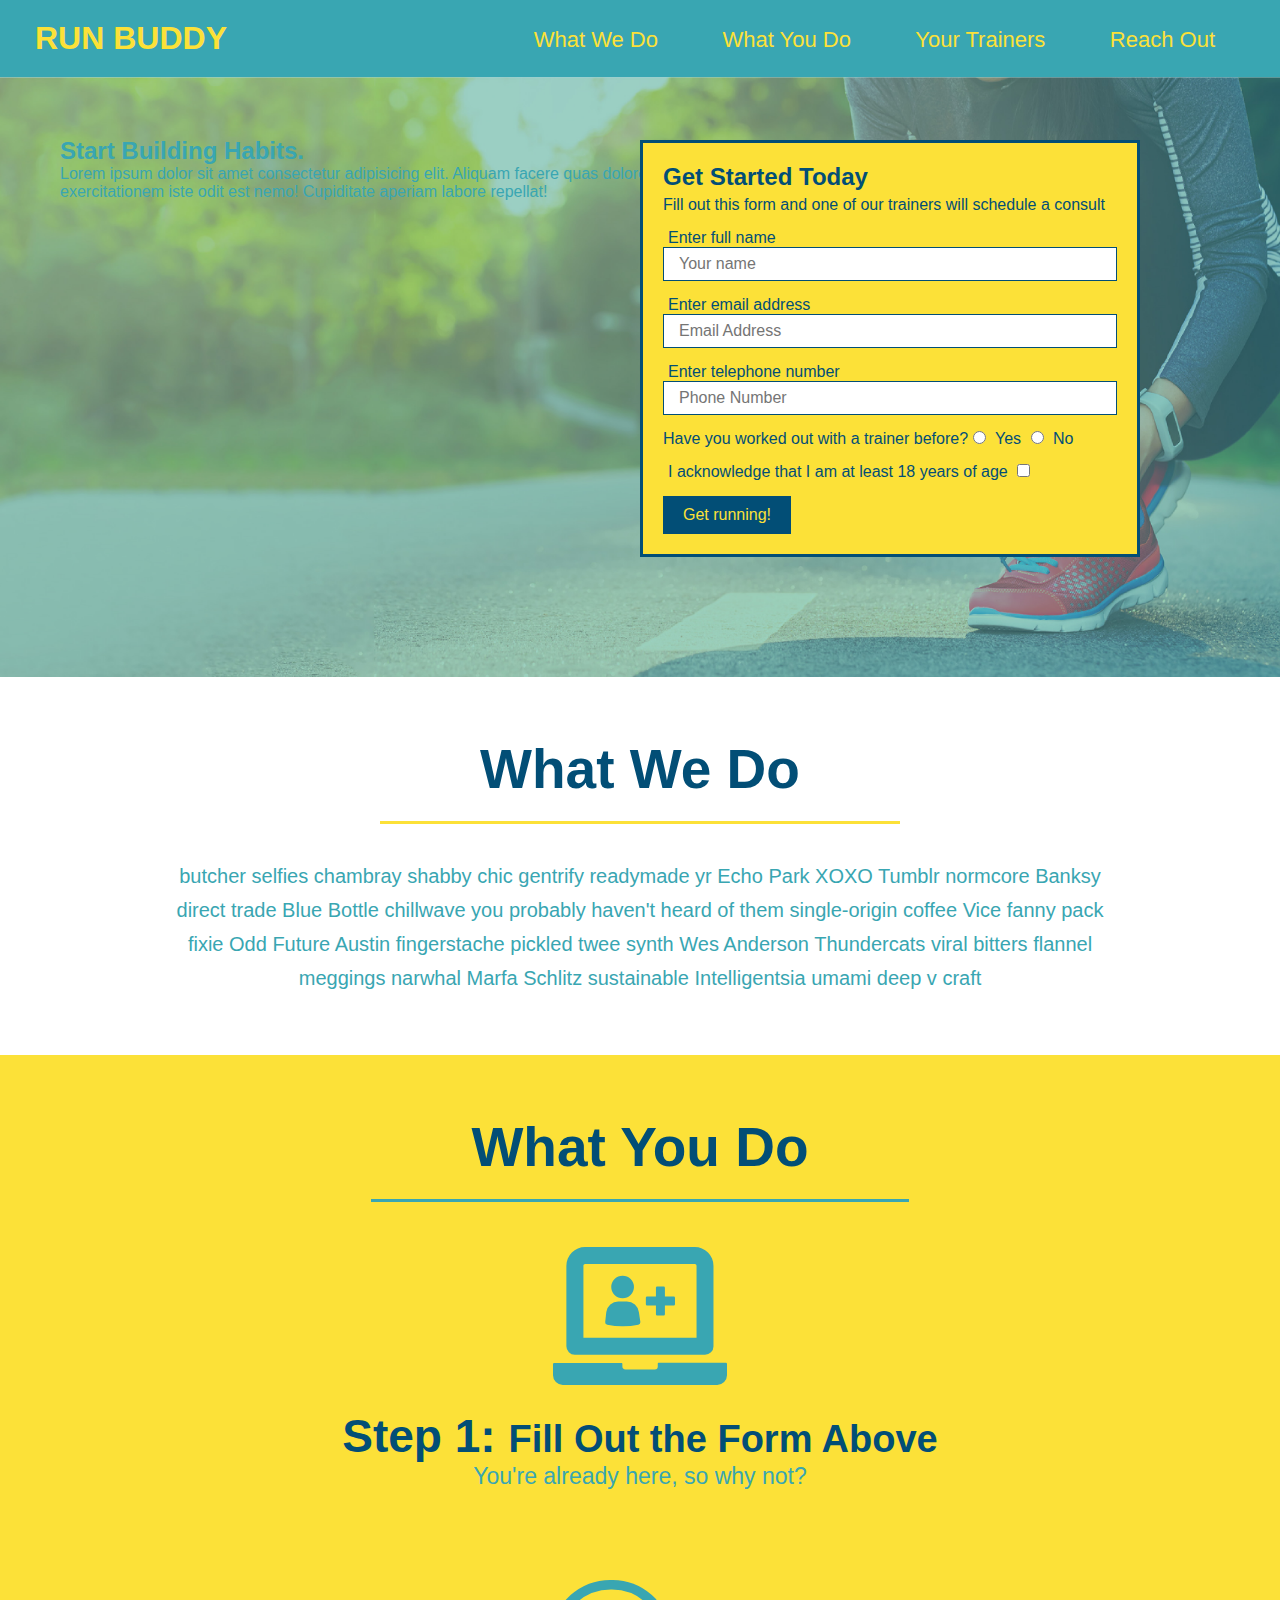
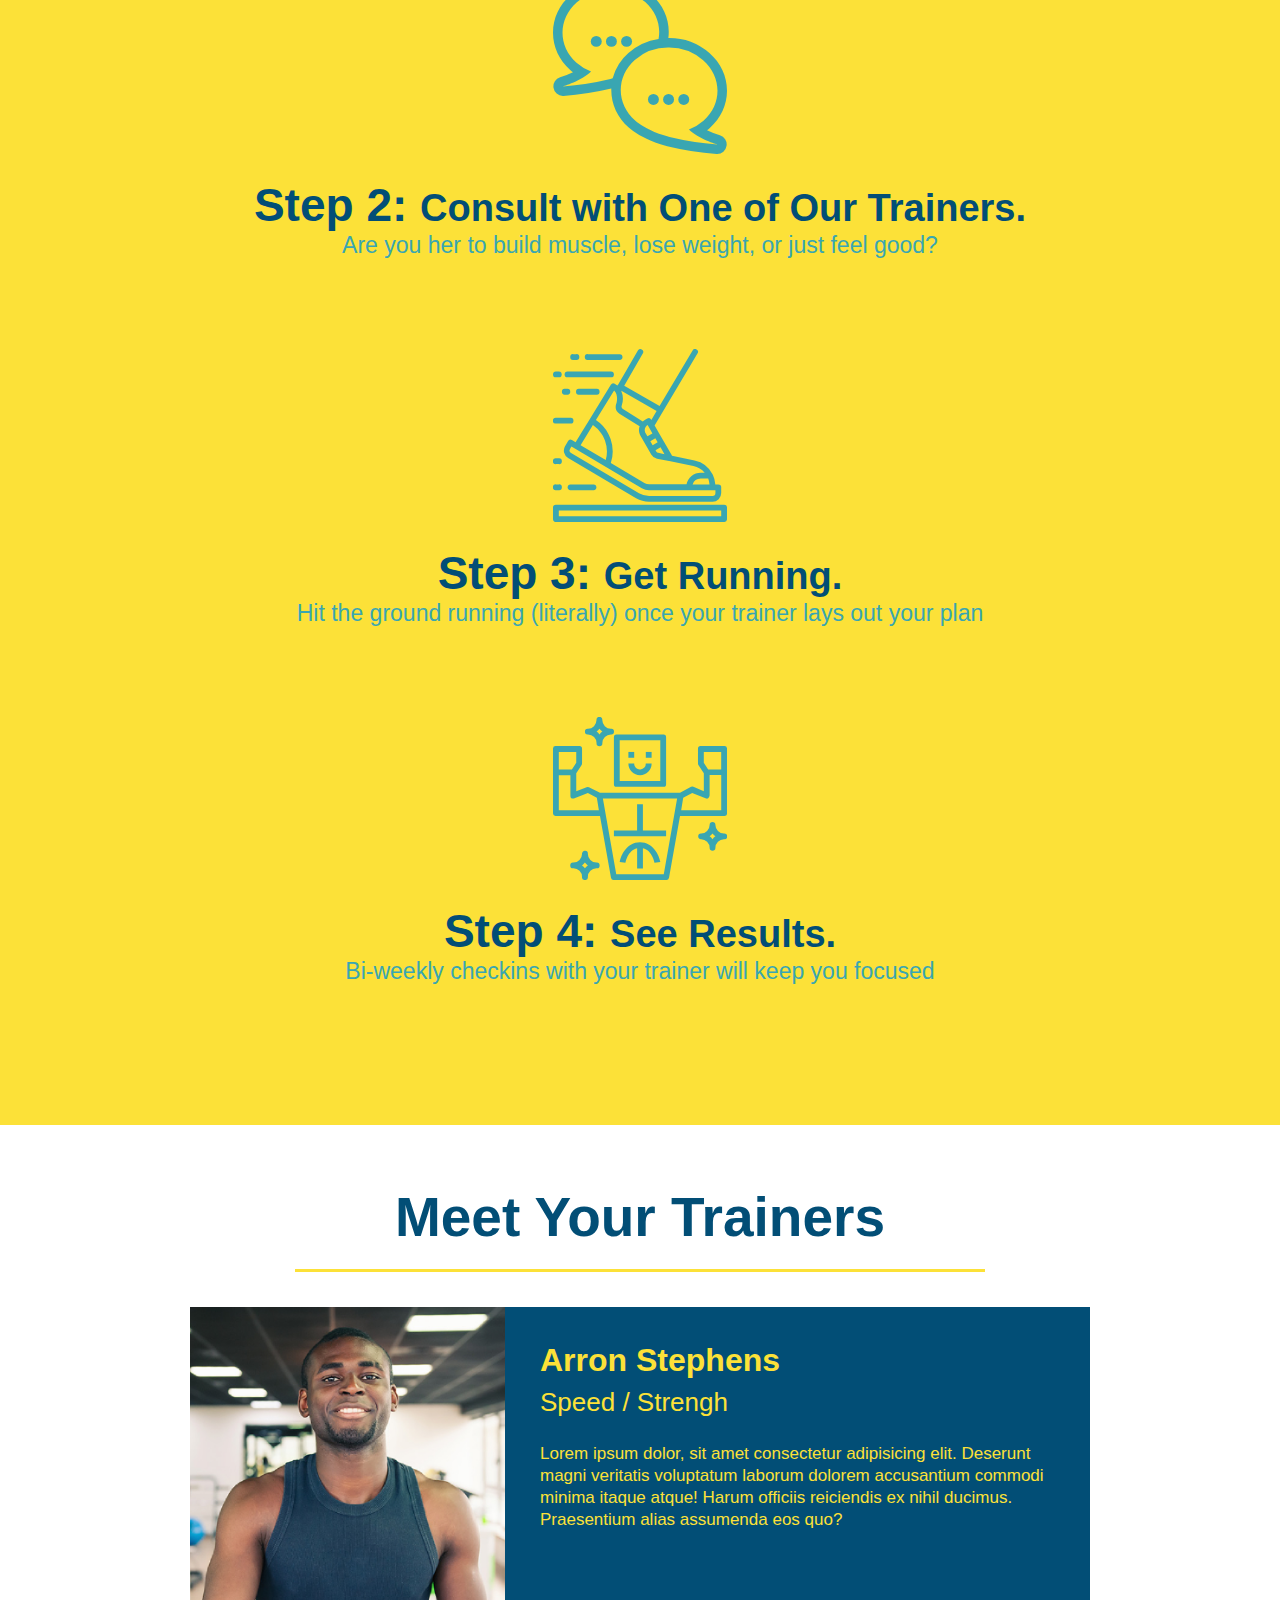
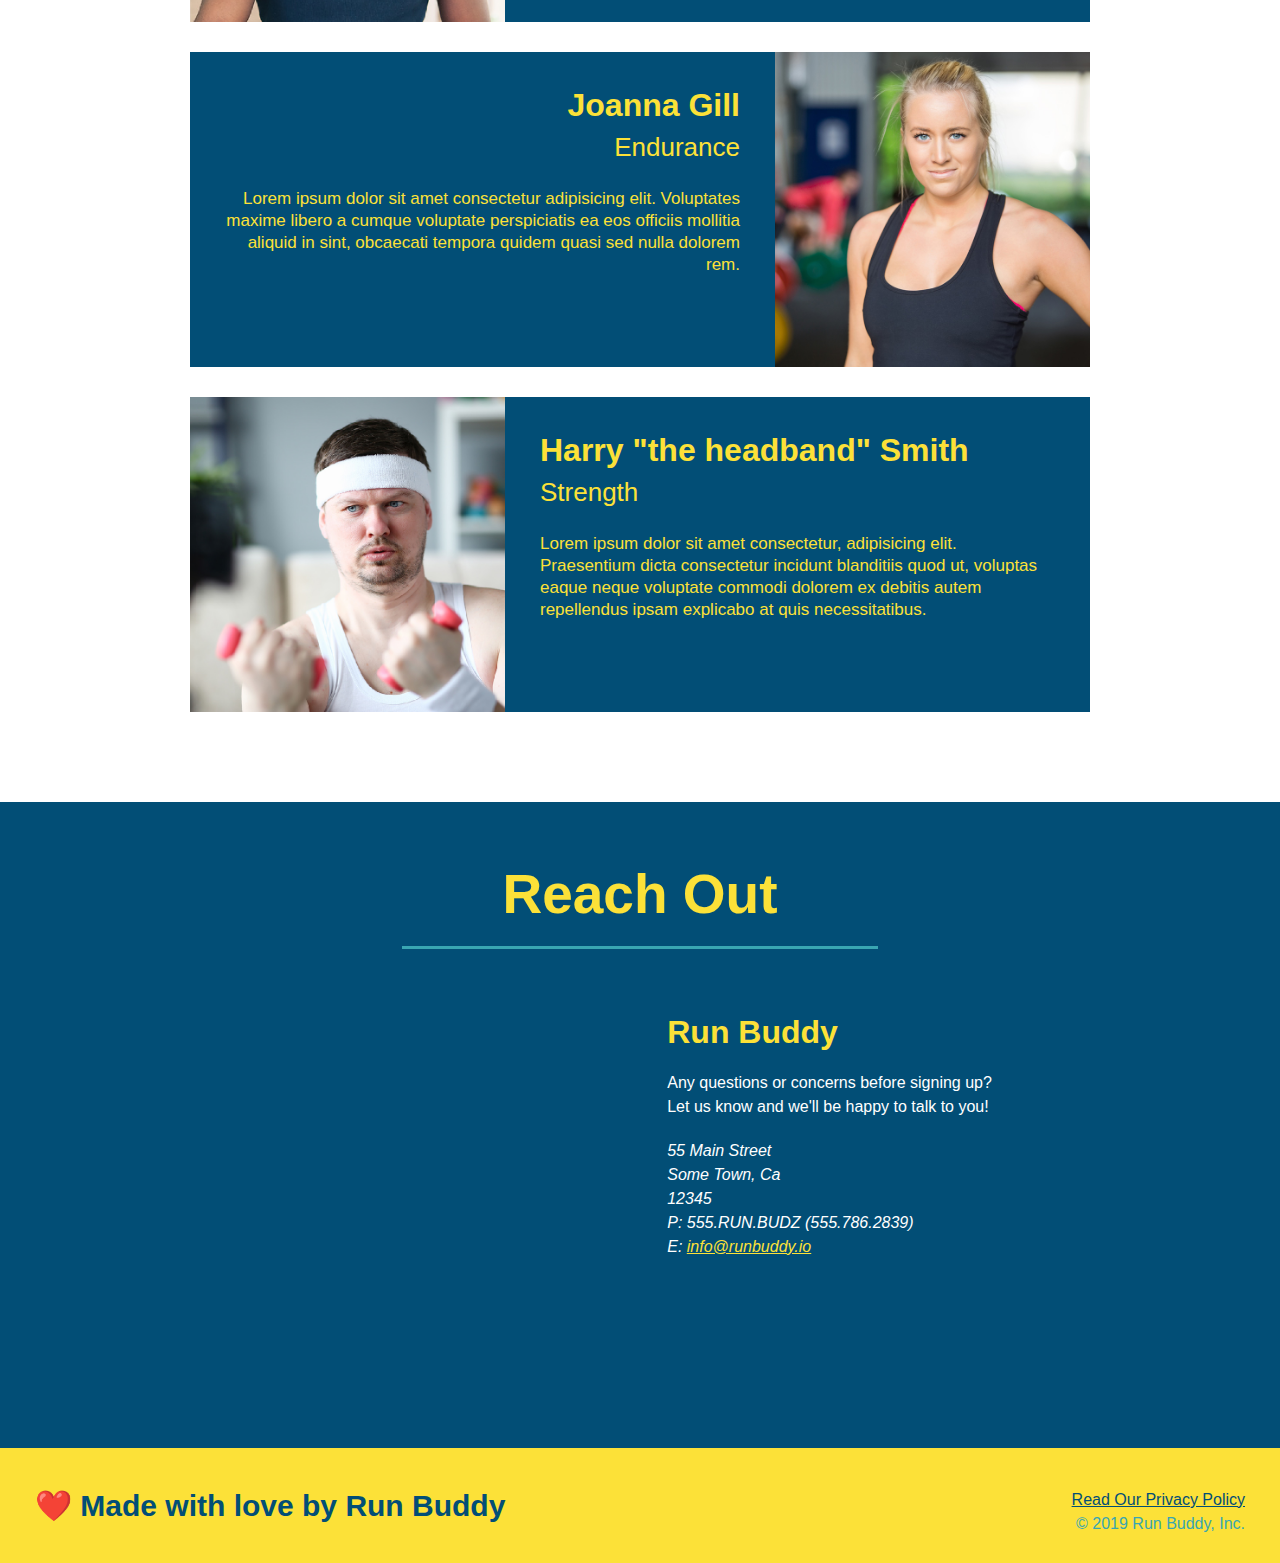
==== index.html @ b612261b "add content to hero, replace image" ====
<!DOCTYPE html>
<html lang="en">
    <head>
        <meta charset="utf-8"/>
        <title>Run Buddy</title>
        <link rel="stylesheet" href="./assets/css/style.css"/>
     </head>
    <body>
       <!--navigation-->
        <header>
            <h1>
                <a href="/">RUN BUDDY</a>
            </h1>
        <nav>
            <!--unordered list element-->
            <ul>
                <!--list item element-->
                <li>
                    <!--Anchor element-->
                    <a href="#what-we-do">What We Do</a>
                </li>
                <li>
                    <a href="#what-you-do">What You Do</a>
                </li>
                <li>
                    <a href="#your-trainers">Your Trainers</a>
                </li>
                <li>
                    <a href="#reach-out">Reach Out</a>
                </li>

            </ul>
        </nav>
        </header>  
        <!--hero/jumbotron-->   
        <section class="hero">
            <div class="hero-cta">
                <h2>Start Building Habits.</h2>
                <p>Lorem ipsum dolor sit amet consectetur adipisicing elit. Aliquam facere quas dolore corrupti unde animi illo totam laboriosam tenetur. Tempore explicabo exercitationem iste odit est nemo! Cupiditate aperiam labore repellat!</p>
            </div>
            <div class="hero-form">
                <h3>Get Started Today</h3>
                <p>Fill out this form and one of our trainers will schedule a consult</p>
                <form>
                    <label for="name">Enter full name</label>
                    <input type="text" placeholder="Your name" name="name" id="name" class="form-input" />
                    <label for="email"> Enter email address</label>
                    <input type="email" placeholder="Email Address" name="email" id="email" class="form-input" />
                    <label for="phone">Enter telephone number</label>
                    <input type="tel" placeholder="Phone Number" name="phone" id="phone" class="form-input" />
                    <p>
                        Have you worked out with a trainer before?
                        <input type="radio" name="trainer-confirm" id="trainer-yes" />
                        <label for="trainer-yes">Yes</label>
                        <input type="radio" name="trainer-confirm" id="trainer-no"/>
                        <label for="trainer-no">No</label>
                    </p>
                    <p>
                        <label for="age-verification">I acknowledge that I am at least 18 years of age</label>
                        <input type="checkbox" name="age-verification" id="age-verification" />
                    </p>
                    <button type="submit">
                        Get running!
                    </button>
                </form>
            </div>
        </section>   
        <!--what we do section-->
        <section id="what-we-do" class="intro">
           <h2 class="section-title primary-border"> What We Do</h2>
            <p>
               butcher selfies chambray shabby chic gentrify readymade yr Echo Park XOXO Tumblr normcore Banksy direct trade Blue Bottle chillwave you probably haven't heard of them single-origin coffee Vice fanny pack fixie Odd Future Austin fingerstache pickled twee synth Wes Anderson Thundercats viral bitters flannel meggings narwhal Marfa Schlitz sustainable Intelligentsia umami deep v craft
            </p>
        </section>    
        <!--what you do section-->
        <section id="what-you-do" class="steps">
            <h2 class="section-title secondary-border">What You Do</h2>
            <div>
                <img src="./assets/images/step-1.svg" alt=""/>
                <h3>Step 1: <span>Fill Out the Form Above</span> </h3>
                <p>You're already here, so why not?</p>
            </div>

            <div>
                <img src="./assets/images/step-2.svg" alt="" />
                <h3>Step 2: <span>Consult with One of Our Trainers.</span></h3>
                <p>Are you her to build muscle, lose weight, or just feel good?</p>
            </div>

            <div>
                <img src="./assets/images/step-3.svg" alt="" />
                <h3>Step 3: <span>Get Running.</span></h3>
                <p>Hit the ground running (literally) once your trainer lays out your plan</p>
            </div>

            <div>
                <img src="./assets/images/step-4.svg" alt="" />
                <h3>Step 4: <span>See Results.</span></h3>
                <p>Bi-weekly checkins with your trainer will keep you focused</p>
            </div>
        </section>     
        <!--meet the trainers section-->
        <section id="your-trainers" class="trainers">
            <h2 class="section-title primary-border"> Meet Your Trainers</h2> 
            <article class="trainer">
                <img src="./assets/images/trainer-1.jpg" alt="Arron Stephens in his workout clothes, ready to pump iron"/>
                <div class="trainer-bio text-left">
                    <h3>Arron Stephens</h3>
                    <h4>Speed / Strengh</h4>
                    <p>Lorem ipsum dolor, sit amet consectetur adipisicing elit. Deserunt magni veritatis voluptatum laborum dolorem accusantium commodi minima itaque atque! Harum officiis reiciendis ex nihil ducimus. Praesentium alias assumenda eos quo?</p>
                </div>
            </article>
            <article class="trainer">
                <div class="trainer-bio text-right">
                    <h3>Joanna Gill</h3>
                    <h4>Endurance</h4>
                    <p>Lorem ipsum dolor sit amet consectetur adipisicing elit. Voluptates maxime libero a cumque voluptate perspiciatis ea eos officiis mollitia aliquid in sint, obcaecati tempora quidem quasi sed nulla dolorem rem.</p>    
                </div>
                <img src="./assets/images/trainer-2.jpg" alt="Joanna Gill cooling off after a workout"/>
            </article>
            <article class="trainer">
                <img src="./assets/images/trainer-3.jpg" alt="Harry Smith wearing a headband and lifting comically small pink weights"/>
                <div class="trainer-bio text-left">
                    <h3>Harry "the headband" Smith</h3>
                    <h4>Strength</h4>
                    <p>Lorem ipsum dolor sit amet consectetur, adipisicing elit. Praesentium dicta consectetur incidunt blanditiis quod ut, voluptas eaque neque voluptate commodi dolorem ex debitis autem repellendus ipsam explicabo at quis necessitatibus.</p>
                </div>
            </article>
        </section>   
        <!--reach out section--> 
        <section id="reach-out" class="contact">
            <h2 class="section-title secondary-border">Reach Out</h2>
            <div class="contact-info">
                <iframe src="https://www.google.com/maps/embed?pb=!1m18!1m12!1m3!1d412505.271238499!2d-115.45519531659504!3d36.125228456266676!2m3!1f0!2f0!3f0!3m2!1i1024!2i768!4f13.1!3m3!1m2!1s0x80c8c3881129edf3%3A0x1b9f311e25d08807!2sThe%20STRAT%20Hotel%2C%20Casino%20%26%20SkyPod!5e0!3m2!1sen!2sus!4v1631418252849!5m2!1sen!2sus" style="border:0;" allowfullscreen="" loading="lazy"></iframe>
                <div>
                    <h3>Run Buddy</h3>
                    <p>
                        Any questions or concerns before signing up?
                        <br/>
                        Let us know and we'll be happy to talk to you!
                    </p>
                    <address>
                        55 Main Street <br />
                        Some Town, Ca <br />
                        12345 <br/>
                        P: 555.RUN.BUDZ (555.786.2839) <br/>
                        E: <a href="mailto:info@runbuddy.io">info@runbuddy.io</a>
                    </address>
                </div>
            </div>
        </section>
        <!--footer-->
        <footer>
            <h2>❤️ Made with love by Run Buddy</h2>
            <div>
                <a href="./privacy-policy.html">Read Our Privacy Policy</a><br />
                &copy; 2019 Run Buddy, Inc.
            </div>
        </footer>
    </body>
</html>
---- assets/css/style.css ----
* {
    margin: 0;
    padding: 0;
    box-sizing: border-box;
}
body {
    font-family: Helvetica, Arial, sans-serif;
    color: #39a6b2;
  }
  header {padding: 20px 35px;
background-color: #39a6b2;
}
header h1 {
    font: bold 36px;
    color:#fce138;
    margin: 0;
    display: inline;
}
header a {
    text-decoration: none;
    color: #fce138
}
header nav {
    float: right;
    margin: 7px 0;
}
header nav ul li{
    display: inline;
}
header nav ul li a{
    margin: 0 30px;
    font-weight: lighter;
    font-size: 22px;
    }
footer {
    background: #fce138;
    width: 100%;
    padding: 40px 35px;
}
footer h2 {
    display: inline;
    color: #024e76;
    font-size: 30px;
    margin: 0;
}
footer div {
    float: right;
    line-height: 1.5;
    text-align: right;
}
footer a {
    color: #024e76;
}
section {
    padding: 60px;
}
.hero {
    background-image: url("../images/hero-bg.jpg");
    height: 600px;
    background-position: center;
    background-size: cover;
    position: relative;
}
.hero-form{
    background-color: #fce138;
    color: #024e76;
    padding: 20px;
    width: 500px;
    border: solid 3px #024e76;
    position: absolute;
    bottom: 120px;
    right: 140px;
}
.hero .hero-form h3 {
    margin: 0px;
    font-size: 24px;
}
.hero-form p {
    margin: 5px 0 15px 0;
}
.form-input {
    border: 1px solid #024e76;
    display: block;
    padding: 7px 15px;
    font-size: 16px;
    color: #024e76;
    width: 100%;
    margin-bottom: 15px;
}
.hero-form label {
    margin: 0 5px;
}
.hero-form button {
    color: #fce138;
    background-color: #024e76;
    font-size: 16px;
    padding: 10px 20px;
    border: none;
}
.intro {
    text-align: center;
}
.intro p {
    line-height: 1.7;
    color: #39a6b2;
    width: 80%;
    font-size: 20px;
    margin: 0 auto;
}
.steps {
    text-align: center;
    background: #fce138;
}
.section-title{
 font-size: 55px;
 color: #024e76;
 margin-bottom: 35px;
 padding: 0 100px 20px 100px;
 border-bottom: 3px solid;
  display: inline-block;  
}
.primary-border{
    border-color: #fce138;
}
.secondary-border{
    border-color: #39a6b2;
}
.steps div{
    margin-bottom: 80px;
}
.steps img{
    width: 15%;
    margin: 10px 0;
}
.steps h3{
    color: #024e76;
    font-size: 46px;
    margin-top: 10px;
}
.steps p{
    color: #39a6b2;
    font-size: 23px;
}
.steps span{
    font-size: 38px;
}
.trainers{
    text-align: center;
}
.trainer {
    width: 900px;
    margin: 0 auto 30px auto;
    background: #024e76;
    color:#fce138;
    overflow: auto;
}
.trainer img {
    width: 35%;
    float: left;
}
.trainer-bio {
    padding: 35px;
    float: left;
    width: 65%;
}
.text-left {
    text-align: left;
}
.text-right {
    text-align: right;
}
.trainer-bio h3 {
    font-size: 32px;
    margin-bottom: 8px;
}
.trainer-bio h4 {
    font-weight: lighter;
    font-size: 26px;
    margin-bottom: 25px;
}
.trainer-bio p {
    font-size: 17px;
    line-height: 1.3;
}
.contact {
    background-color: #024e76;
    text-align: center;
}
.contact h2{
    color:#fce138;
}
.contact-info iframe {
    width: 400px;
    height: 400px;
}
.contact-info div{
    display:inline-block;
    width: 410px;
    vertical-align: top;
    text-align: left;
    color: white;
    margin: 30px 0 0 60px;
}
.contact-info h3 {
    color: #fce138;
    font-size: 32px;
}
.contact-info p, .contact-info address{
    margin: 20px 0;
    line-height: 1.5;
    font: normal 20px;
}
.contact-info a {
    color: #fce138;
}
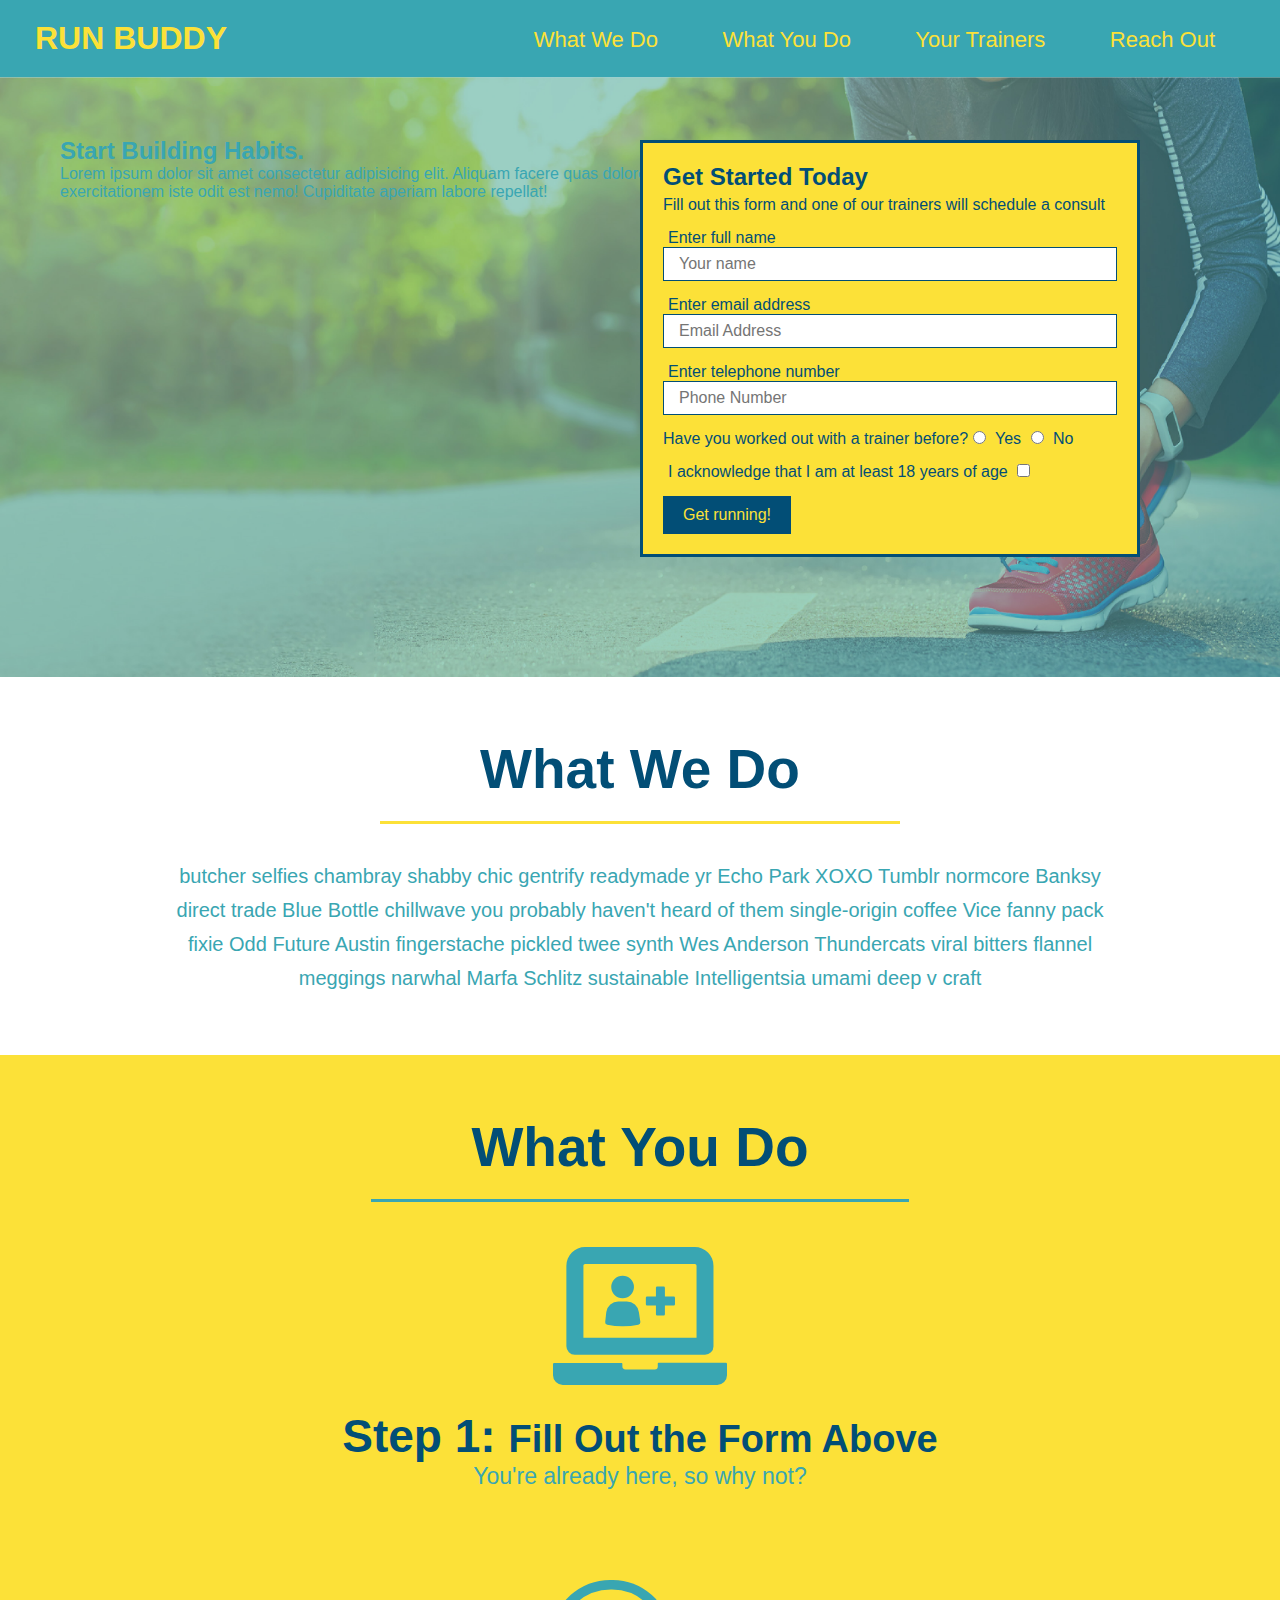
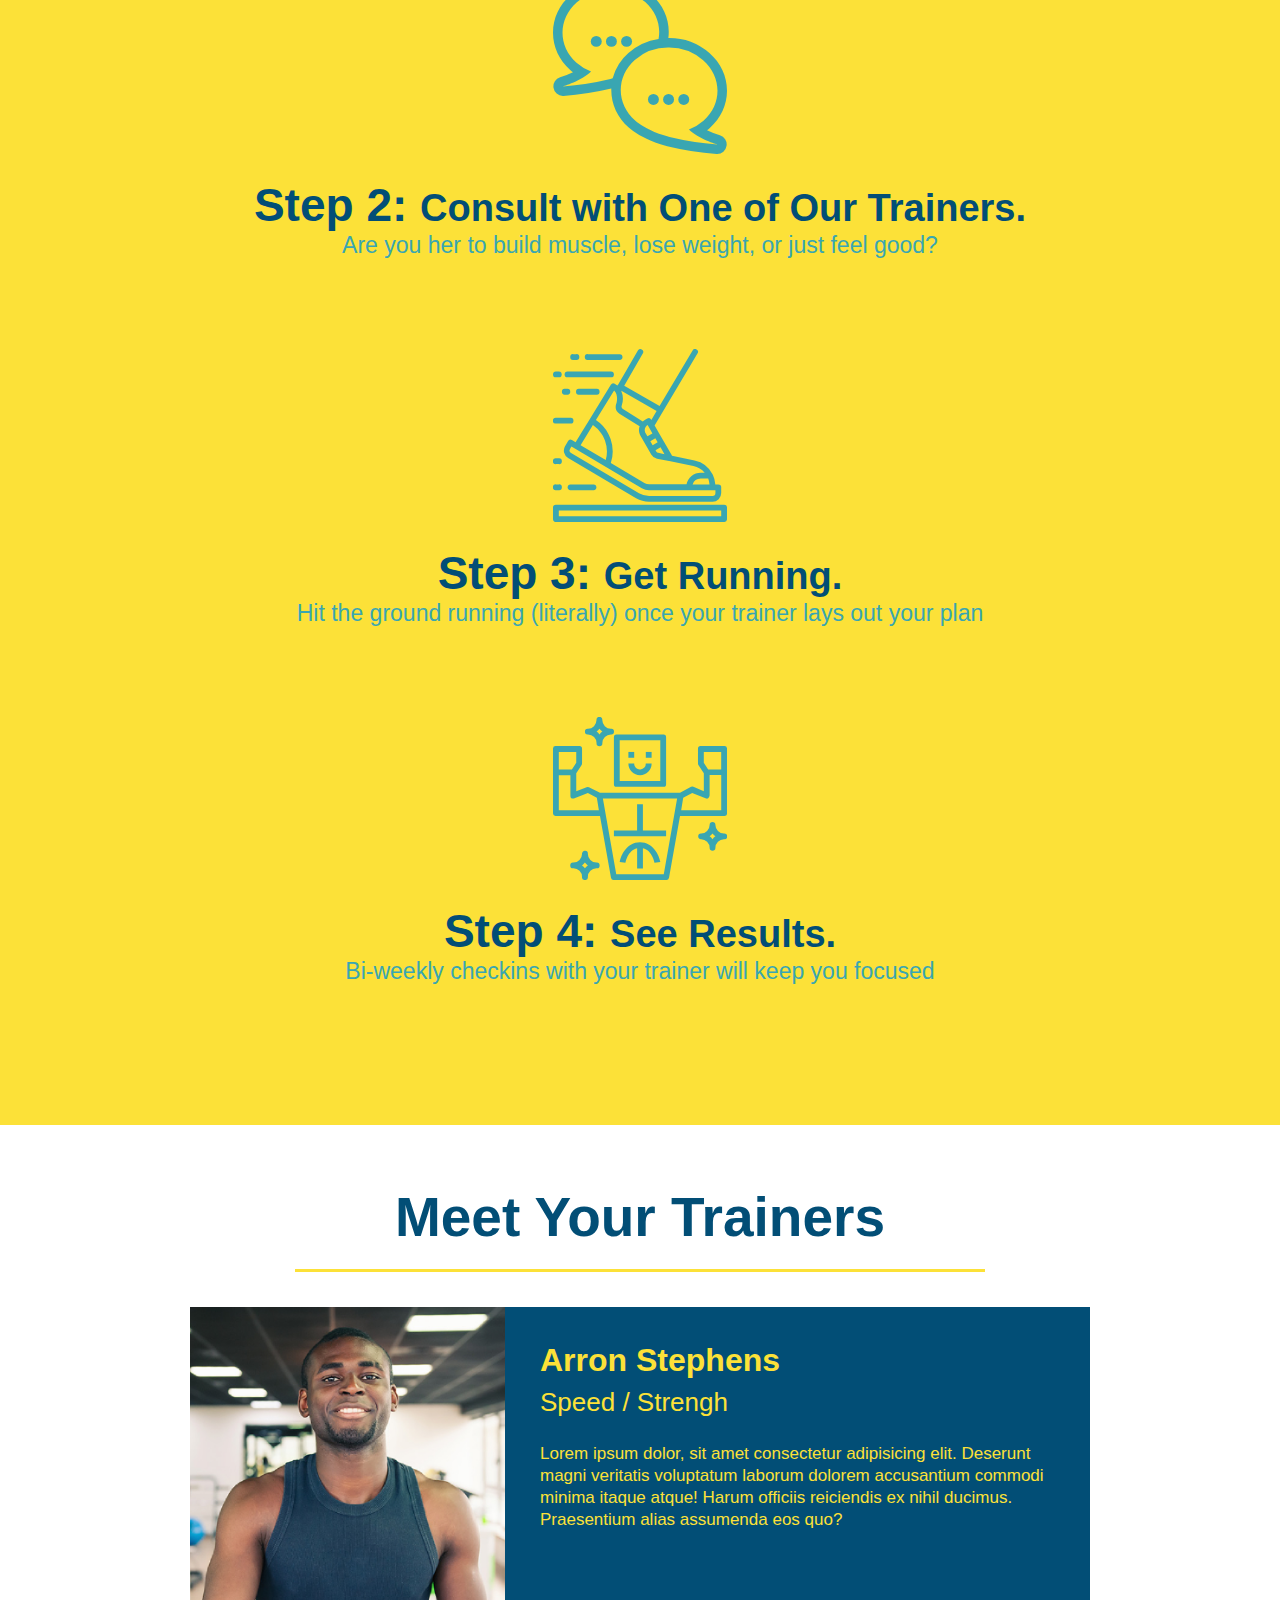
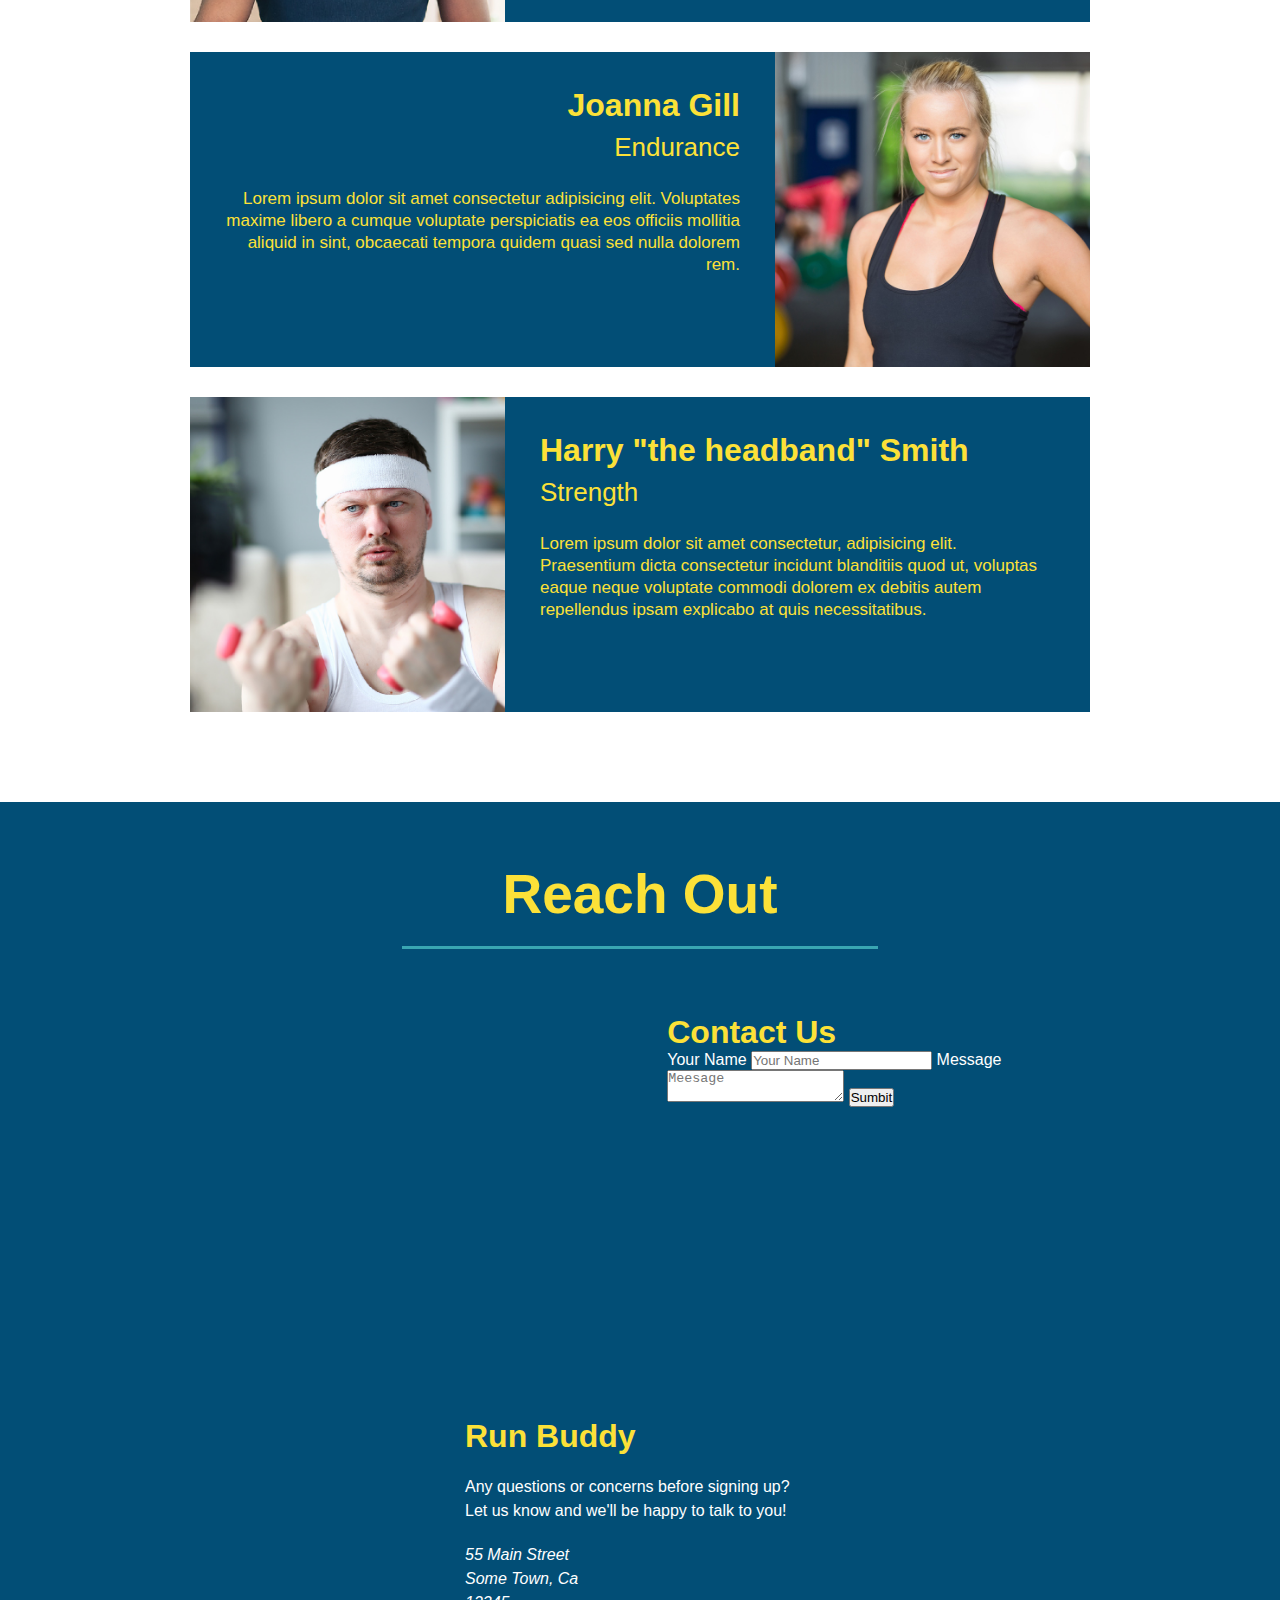
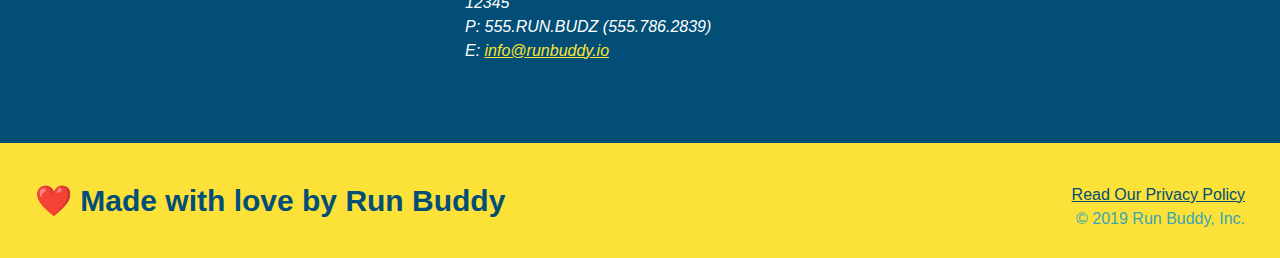
==== commit 6f73c18c: "add contact form" ====
--- a/index.html
+++ b/index.html
@@ -132,6 +132,18 @@
             <h2 class="section-title secondary-border">Reach Out</h2>
             <div class="contact-info">
                 <iframe src="https://www.google.com/maps/embed?pb=!1m18!1m12!1m3!1d412505.271238499!2d-115.45519531659504!3d36.125228456266676!2m3!1f0!2f0!3f0!3m2!1i1024!2i768!4f13.1!3m3!1m2!1s0x80c8c3881129edf3%3A0x1b9f311e25d08807!2sThe%20STRAT%20Hotel%2C%20Casino%20%26%20SkyPod!5e0!3m2!1sen!2sus!4v1631418252849!5m2!1sen!2sus" style="border:0;" allowfullscreen="" loading="lazy"></iframe>
+                <div class="contact-form">
+                    <h3>Contact Us</h3>
+                    <form>
+                        <label for="contact-name">Your Name</label>
+                        <input type="text" id="contact-name" placeholder="Your Name" />
+
+                        <label for="contact-message">Message</label>
+                        <textarea id="contact-message" placeholder="Meesage"></textarea>
+
+                        <button type="sumbit">Sumbit</button>
+                    </form>
+                </div>
                 <div>
                     <h3>Run Buddy</h3>
                     <p>
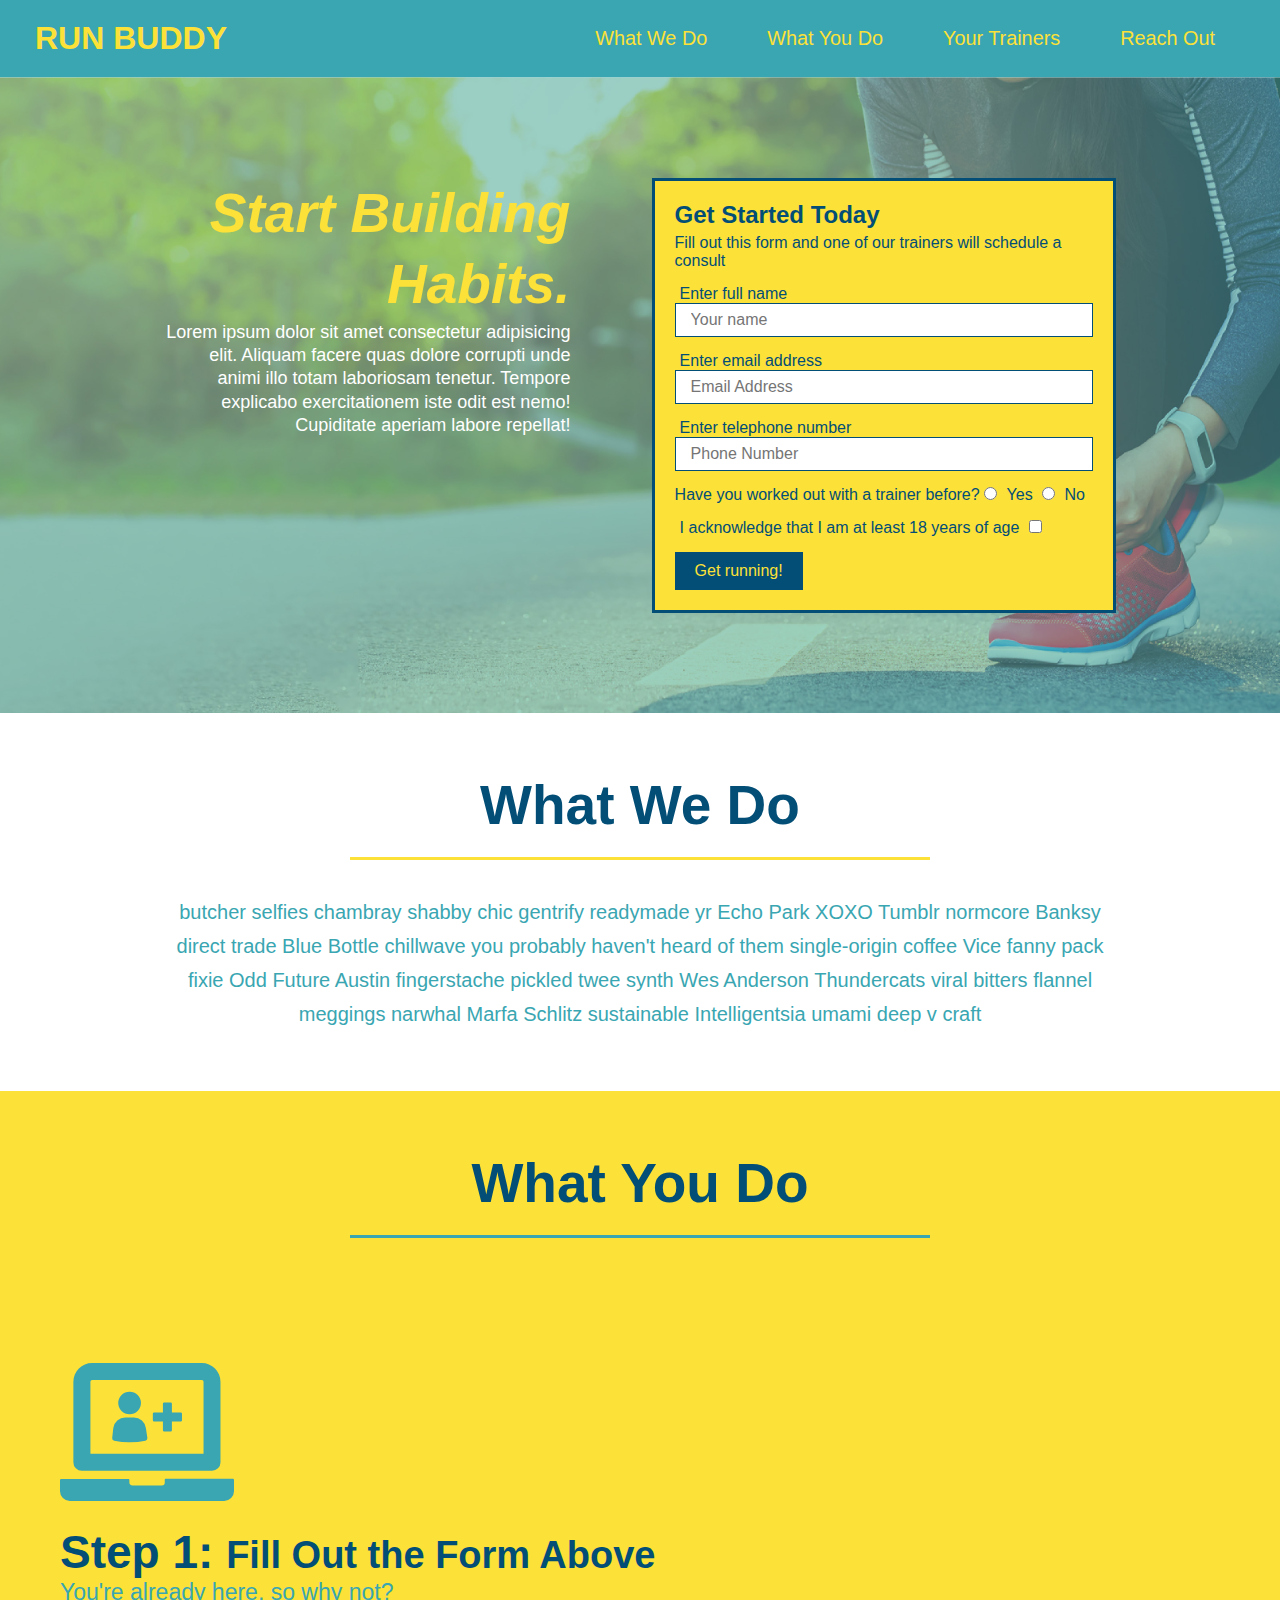
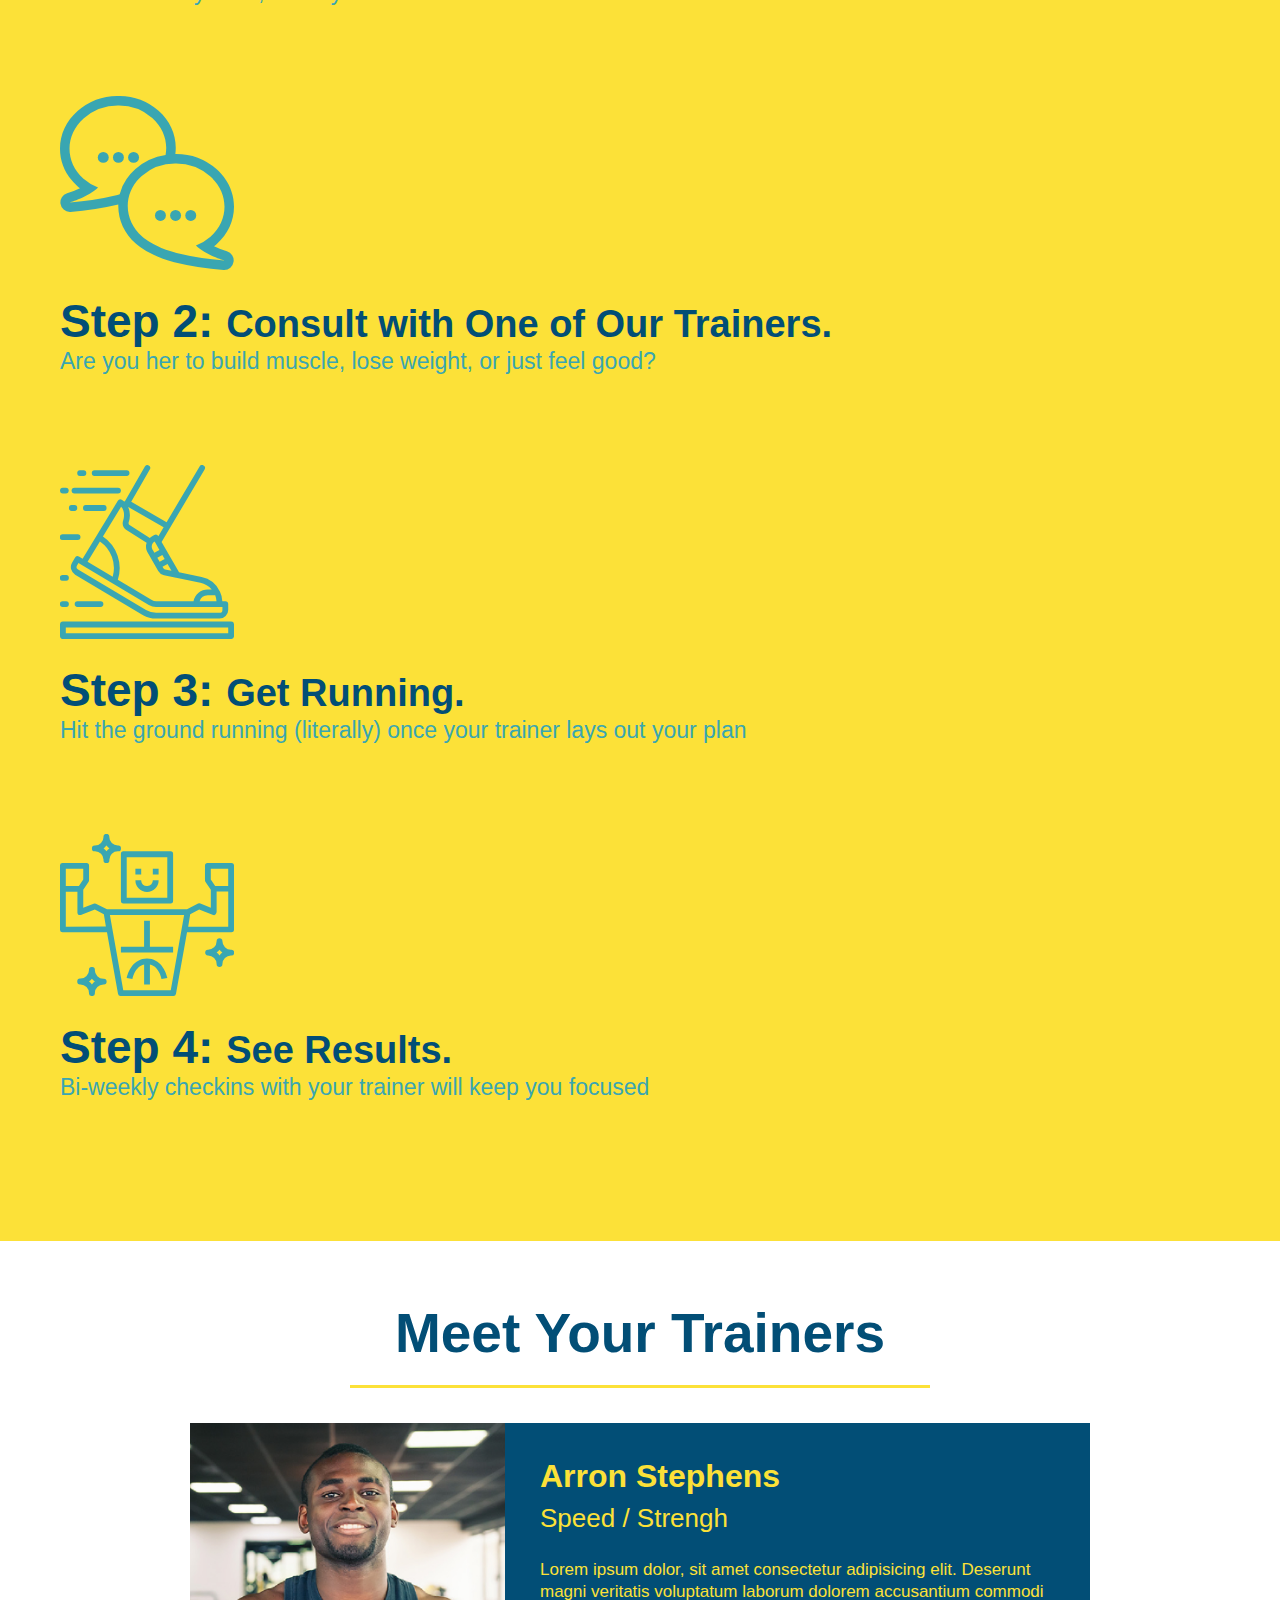
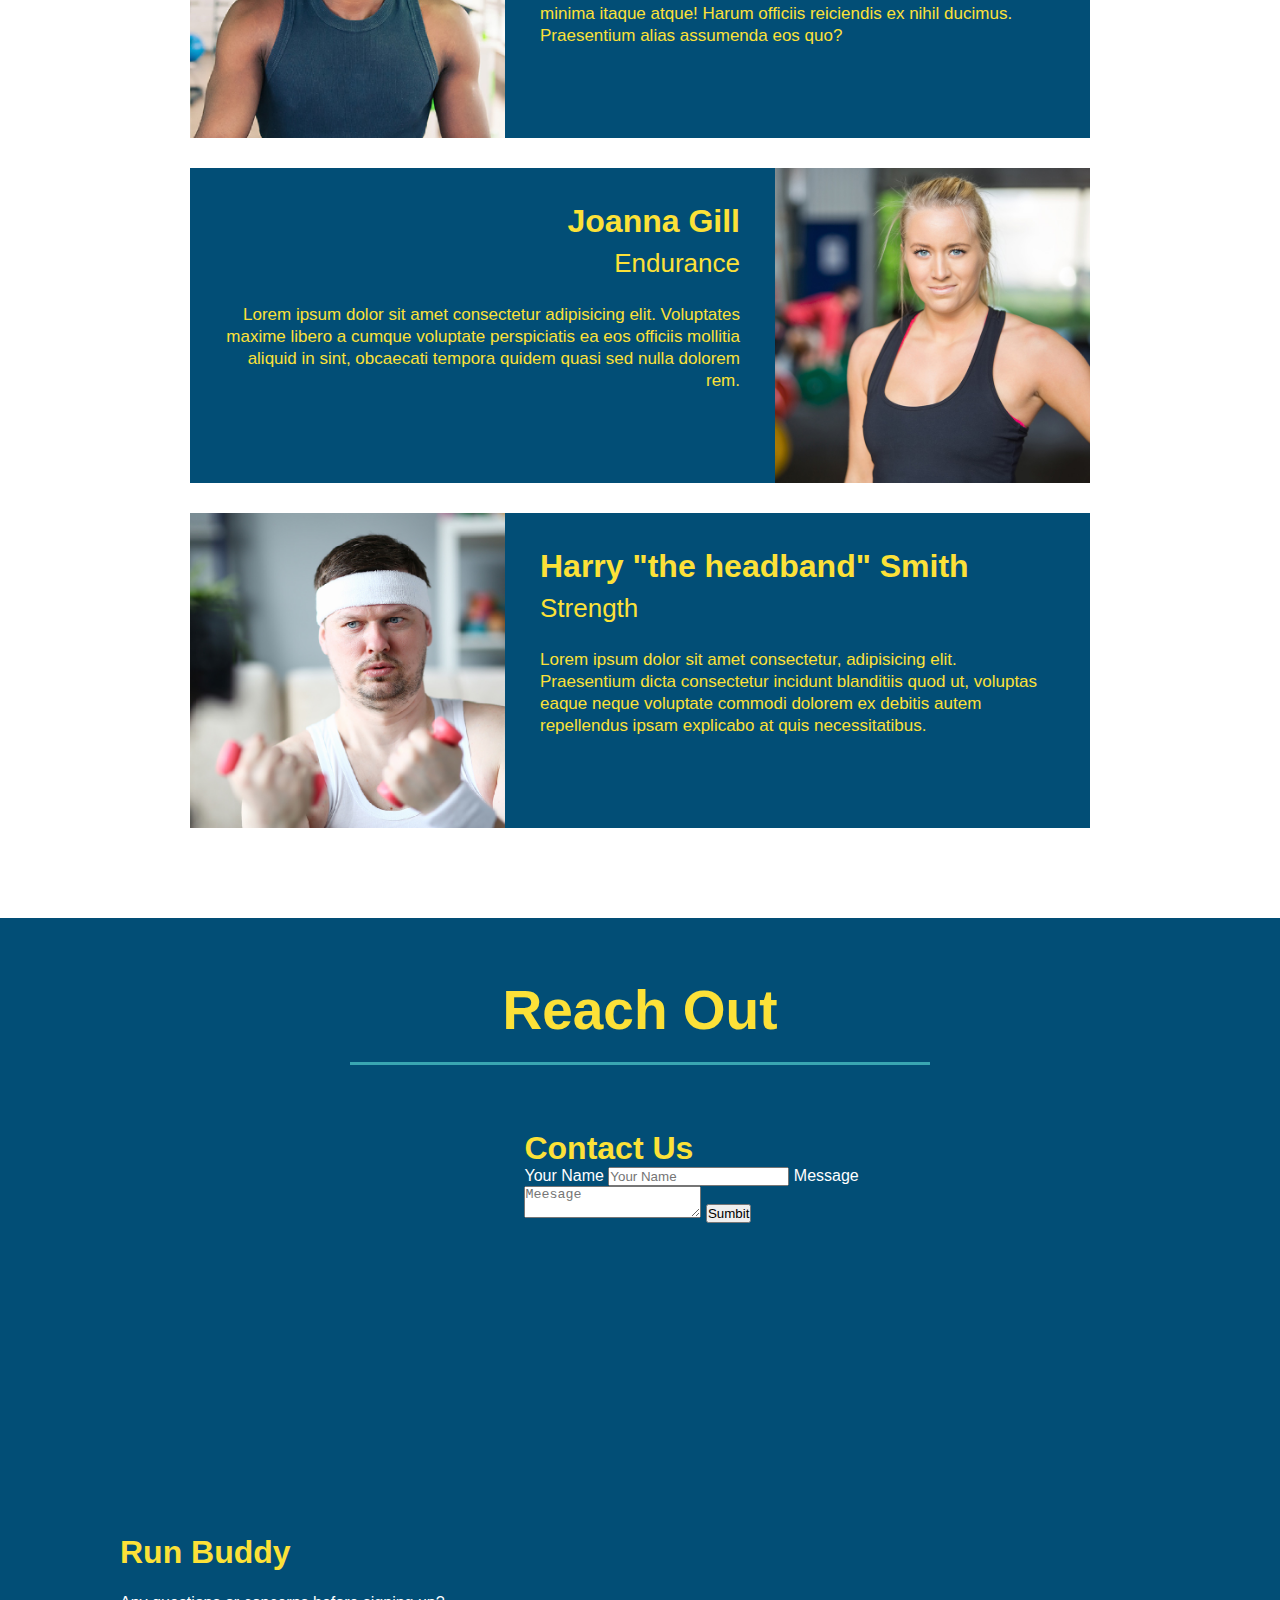
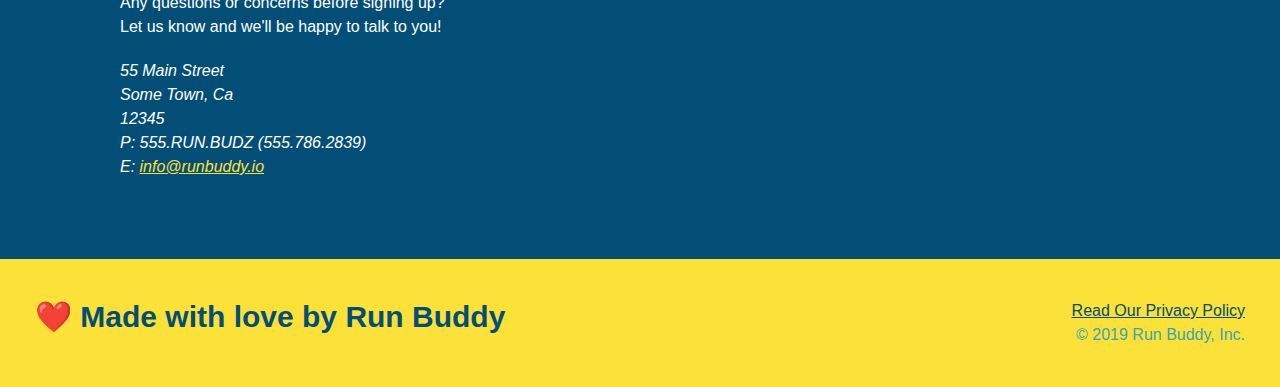
==== commit 8d039342: "add flexbox" ====
--- a/index.html
+++ b/index.html
@@ -67,14 +67,20 @@
         </section>   
         <!--what we do section-->
         <section id="what-we-do" class="intro">
-           <h2 class="section-title primary-border"> What We Do</h2>
-            <p>
+            <div class=flex-row>
+                <h2 class="section-title primary-border"> What We Do</h2>
+            </div>
+            <div class="flex-row">
+              <p>
                butcher selfies chambray shabby chic gentrify readymade yr Echo Park XOXO Tumblr normcore Banksy direct trade Blue Bottle chillwave you probably haven't heard of them single-origin coffee Vice fanny pack fixie Odd Future Austin fingerstache pickled twee synth Wes Anderson Thundercats viral bitters flannel meggings narwhal Marfa Schlitz sustainable Intelligentsia umami deep v craft
-            </p>
+              </p>
+            </div>
         </section>    
         <!--what you do section-->
         <section id="what-you-do" class="steps">
-            <h2 class="section-title secondary-border">What You Do</h2>
+            <div class="flex-row">
+                <h2 class="section-title secondary-border">What You Do</h2>
+            </div>
             <div>
                 <img src="./assets/images/step-1.svg" alt=""/>
                 <h3>Step 1: <span>Fill Out the Form Above</span> </h3>
--- a/assets/css/style.css
+++ b/assets/css/style.css
@@ -9,42 +9,49 @@
   }
   header {padding: 20px 35px;
 background-color: #39a6b2;
+display: flex;
+justify-content: space-between;
+flex-wrap: wrap;
 }
 header h1 {
     font: bold 36px;
     color:#fce138;
     margin: 0;
-    display: inline;
 }
 header a {
     text-decoration: none;
     color: #fce138
 }
 header nav {
-    float: right;
     margin: 7px 0;
 }
-header nav ul li{
-    display: inline;
+header nav ul {
+    display:flex;
+    flex-wrap: wrap;
+    justify-content: space-between;
+    align-items: center;
+    list-style: none;
+
 }
 header nav ul li a{
     margin: 0 30px;
     font-weight: lighter;
-    font-size: 22px;
+    font-size: 1.55vw;
     }
 footer {
+    display: flex;
+    justify-content: space-between;
+    flex-wrap: wrap;
     background: #fce138;
     width: 100%;
     padding: 40px 35px;
 }
 footer h2 {
-    display: inline;
     color: #024e76;
     font-size: 30px;
     margin: 0;
 }
 footer div {
-    float: right;
     line-height: 1.5;
     text-align: right;
 }
@@ -55,21 +62,33 @@
     padding: 60px;
 }
 .hero {
+    display: flex;
+    justify-content: center;
+    flex-wrap: wrap;
     background-image: url("../images/hero-bg.jpg");
-    height: 600px;
     background-position: center;
     background-size: cover;
-    position: relative;
+}
+.hero-cta {
+    width: 35%;
+    text-align: right;
+    margin: 3.5%;
+    color: #fff;
+    font-size: 18px;
+    line-height: 1.3;
+}
+.hero-cta h2 {
+    font-style: italic;
+    font-size: 55px;
+    color:#fce138
 }
 .hero-form{
+    width: 40%;
+    margin: 3.5%;
     background-color: #fce138;
     color: #024e76;
     padding: 20px;
-    width: 500px;
     border: solid 3px #024e76;
-    position: absolute;
-    bottom: 120px;
-    right: 140px;
 }
 .hero .hero-form h3 {
     margin: 0px;
@@ -97,27 +116,25 @@
     padding: 10px 20px;
     border: none;
 }
-.intro {
-    text-align: center;
-}
 .intro p {
     line-height: 1.7;
     color: #39a6b2;
     width: 80%;
     font-size: 20px;
     margin: 0 auto;
+    text-align: center;
 }
 .steps {
-    text-align: center;
     background: #fce138;
 }
 .section-title{
  font-size: 55px;
  color: #024e76;
- margin-bottom: 35px;
- padding: 0 100px 20px 100px;
  border-bottom: 3px solid;
-  display: inline-block;  
+ padding-bottom: 20px;
+ text-align: center;
+ margin: 0 auto 35px auto;
+ width: 50%;
 }
 .primary-border{
     border-color: #fce138;
@@ -145,7 +162,7 @@
     font-size: 38px;
 }
 .trainers{
-    text-align: center;
+    
 }
 .trainer {
     width: 900px;
@@ -169,6 +186,9 @@
 .text-right {
     text-align: right;
 }
+.flex-row{
+    display: flex;
+}
 .trainer-bio h3 {
     font-size: 32px;
     margin-bottom: 8px;
@@ -184,7 +204,6 @@
 }
 .contact {
     background-color: #024e76;
-    text-align: center;
 }
 .contact h2{
     color:#fce138;
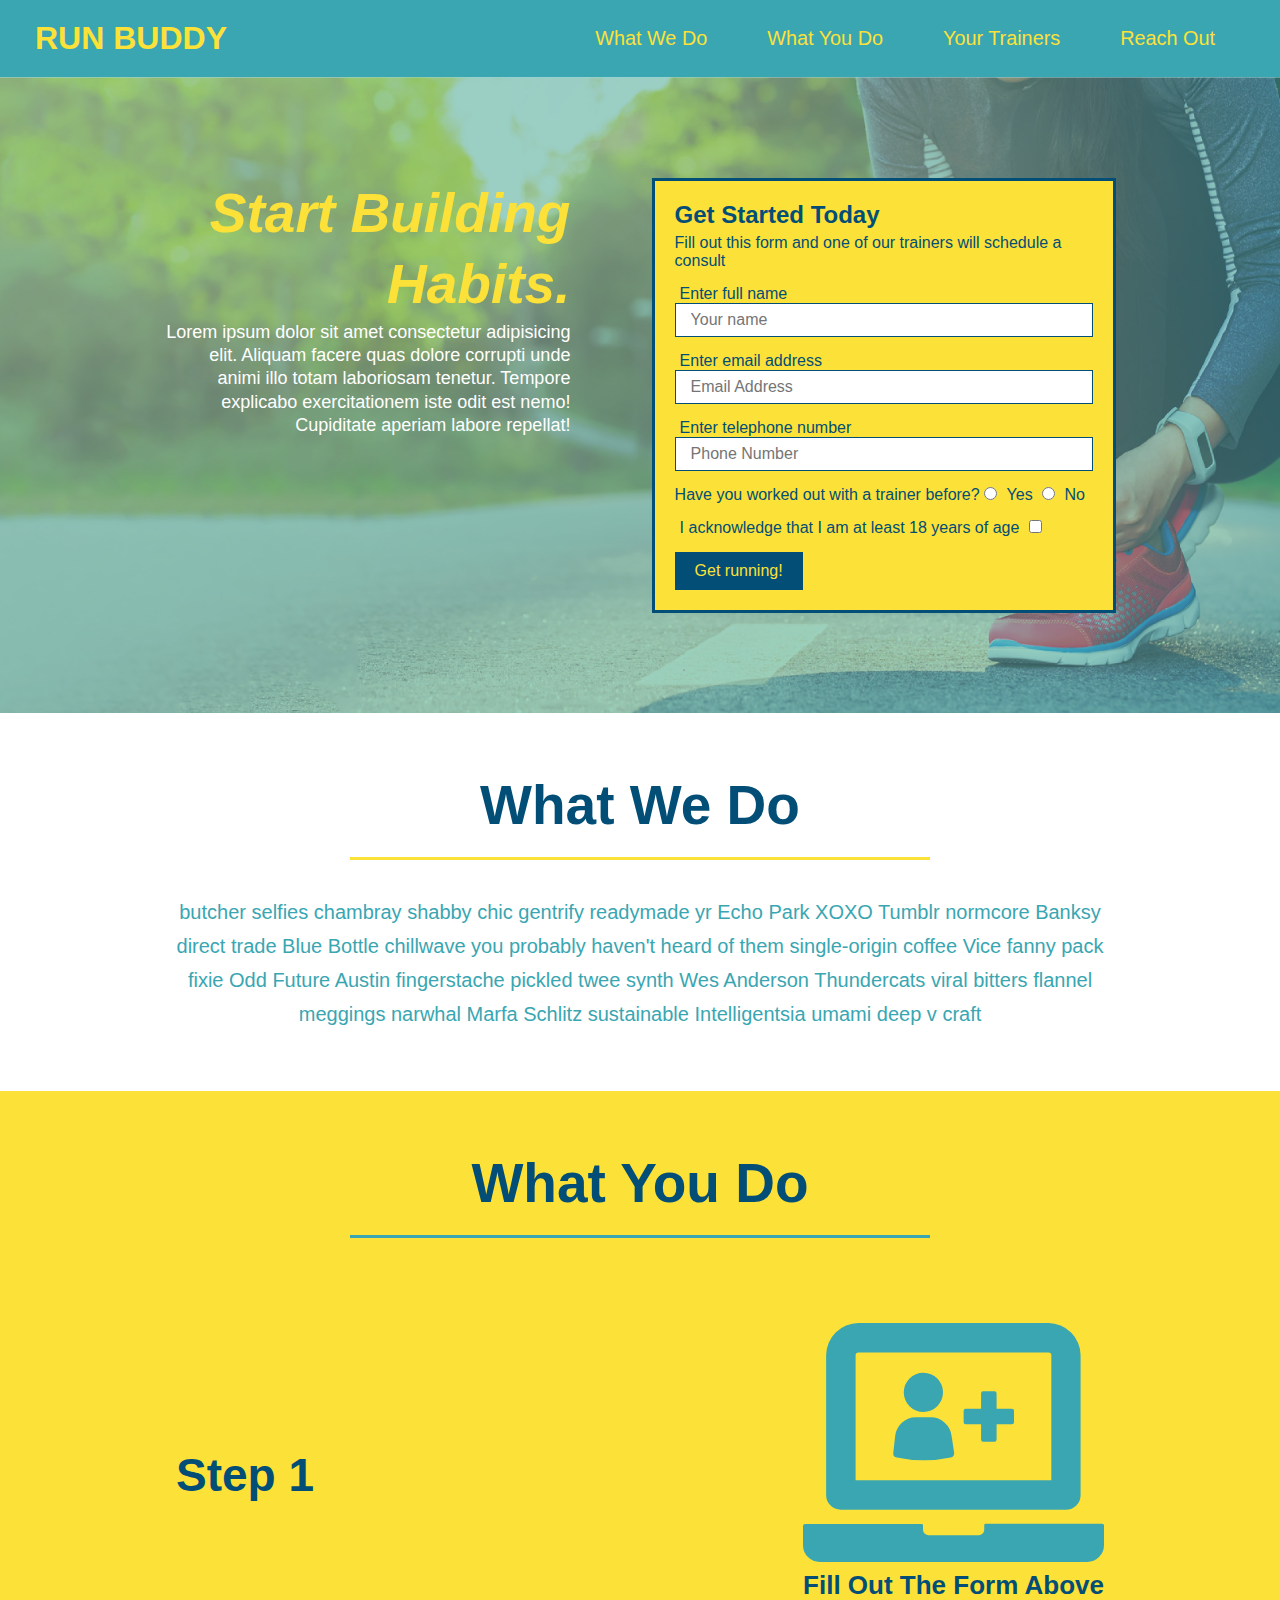
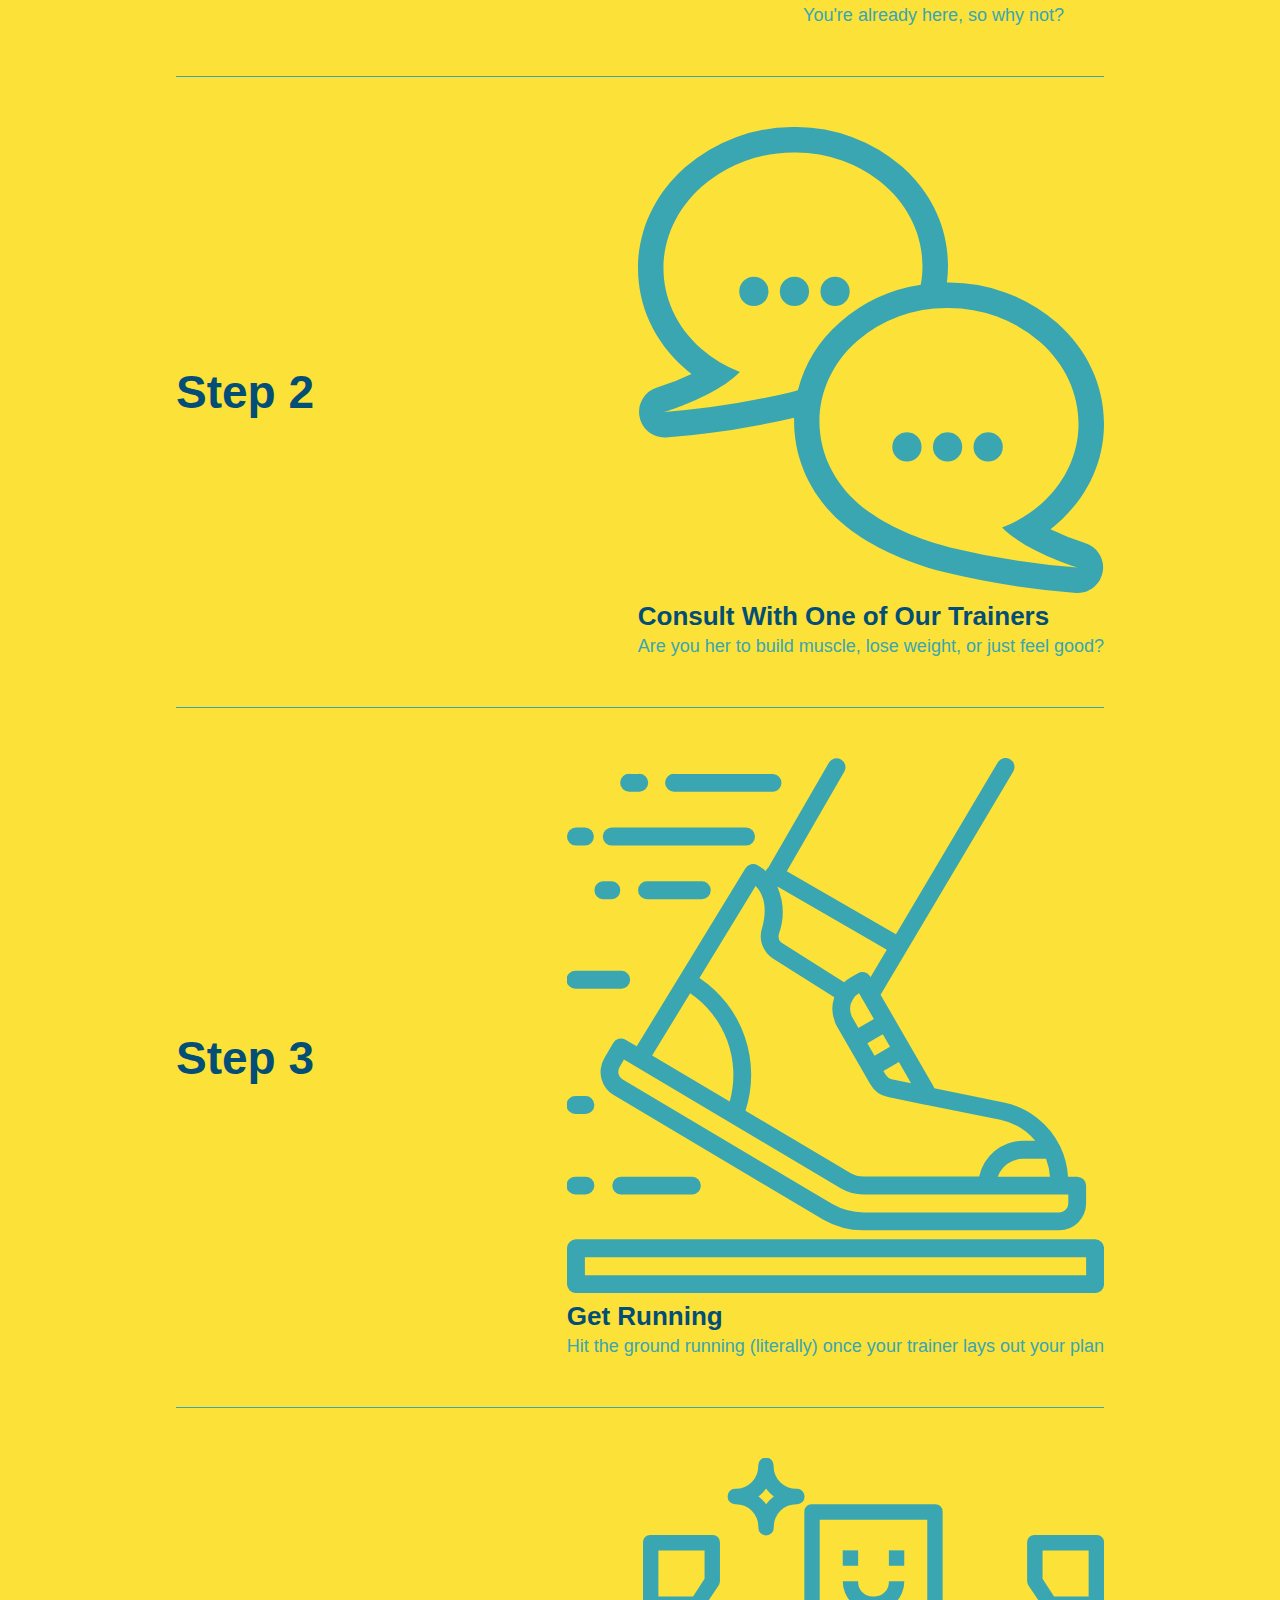
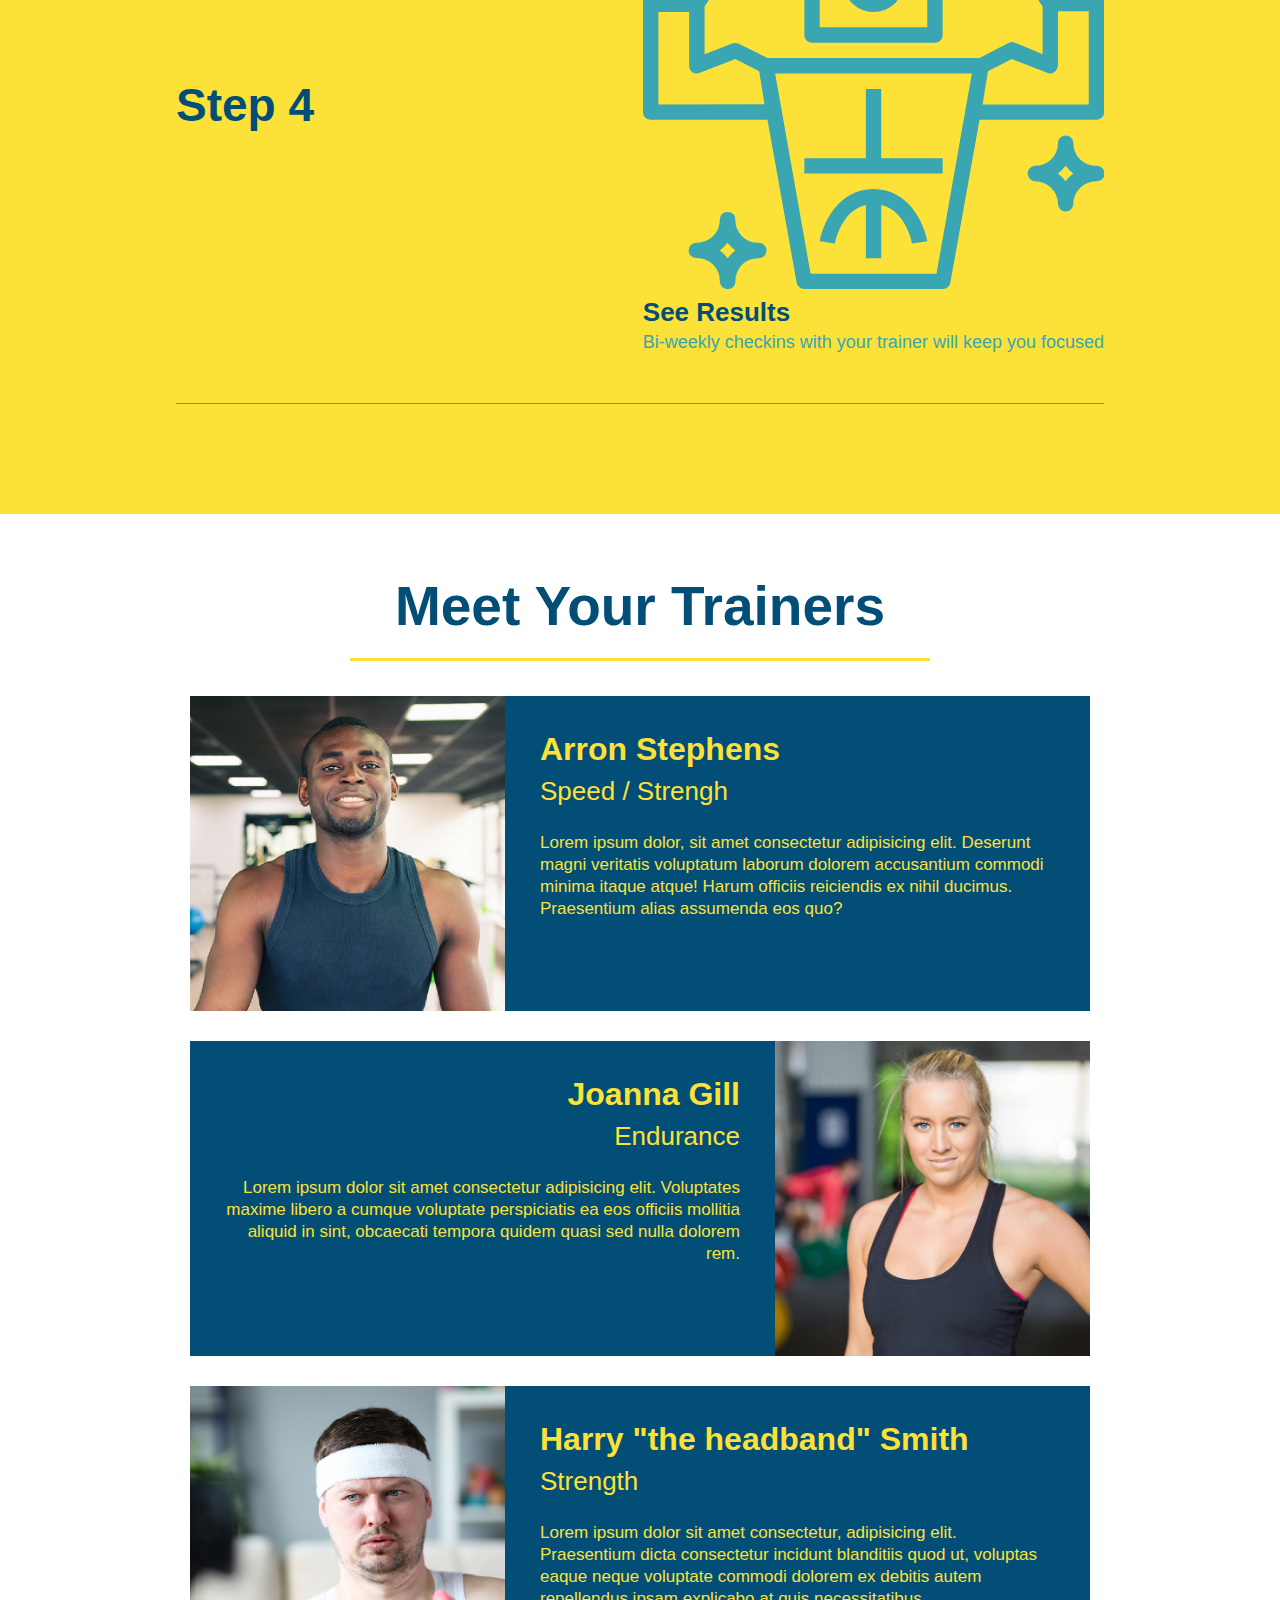
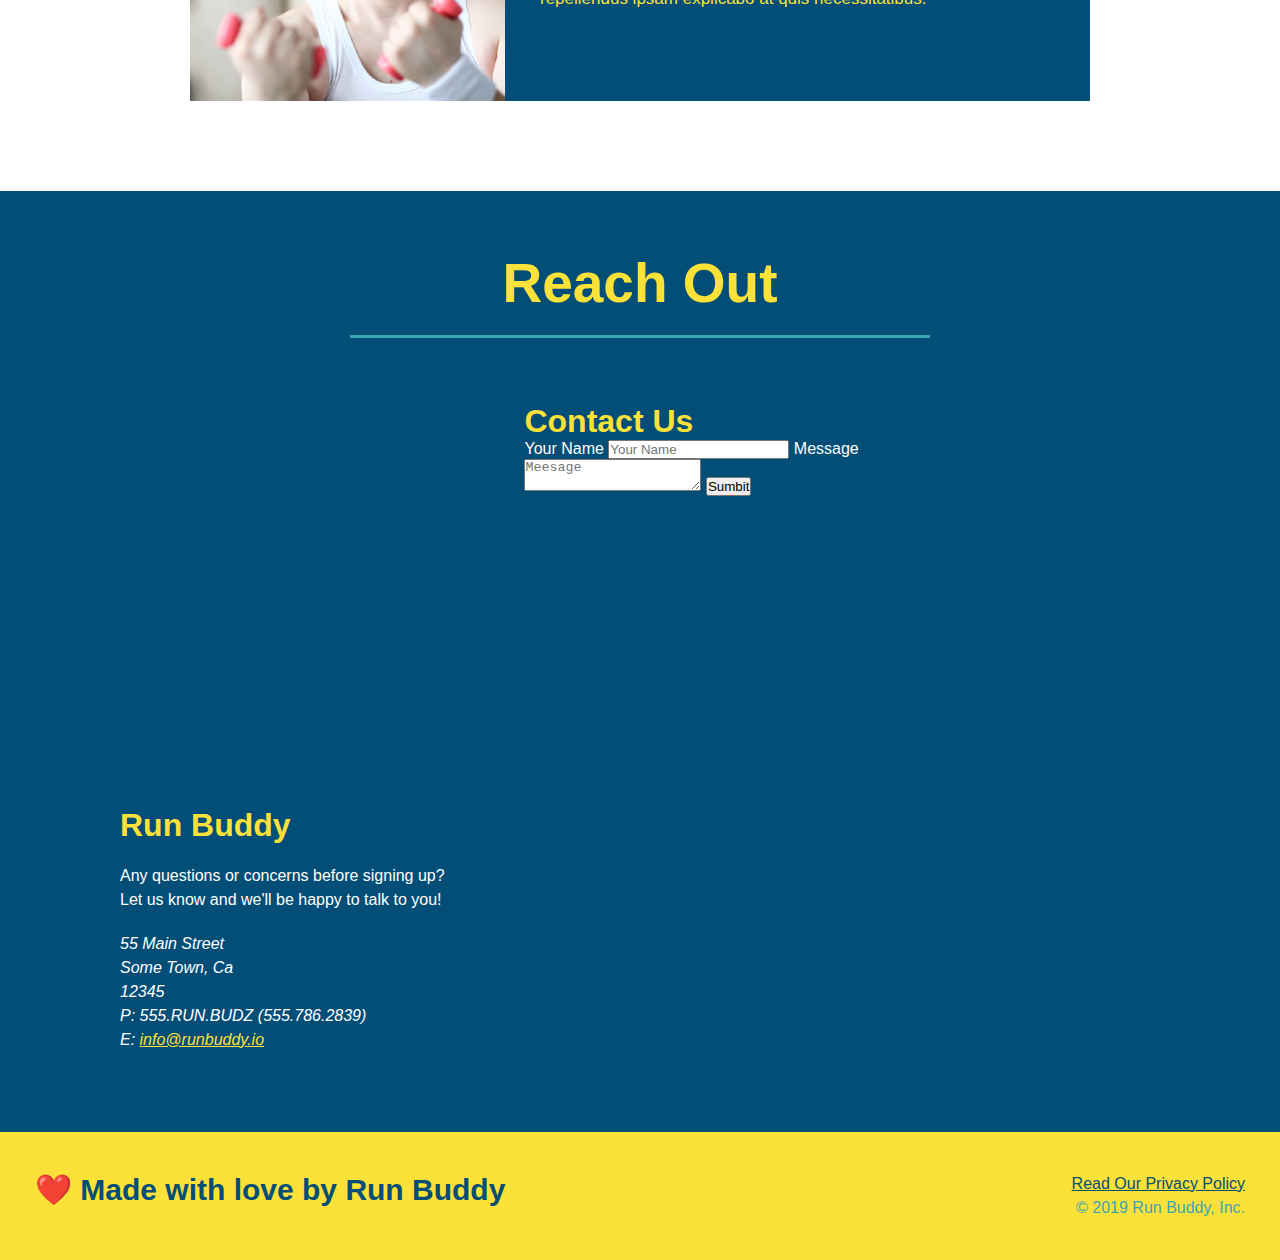
==== commit cb7005db: "cleaned html and css" ====
--- a/index.html
+++ b/index.html
@@ -81,28 +81,56 @@
             <div class="flex-row">
                 <h2 class="section-title secondary-border">What You Do</h2>
             </div>
-            <div>
-                <img src="./assets/images/step-1.svg" alt=""/>
-                <h3>Step 1: <span>Fill Out the Form Above</span> </h3>
-                <p>You're already here, so why not?</p>
-            </div>
-
-            <div>
-                <img src="./assets/images/step-2.svg" alt="" />
-                <h3>Step 2: <span>Consult with One of Our Trainers.</span></h3>
-                <p>Are you her to build muscle, lose weight, or just feel good?</p>
-            </div>
-
-            <div>
-                <img src="./assets/images/step-3.svg" alt="" />
-                <h3>Step 3: <span>Get Running.</span></h3>
-                <p>Hit the ground running (literally) once your trainer lays out your plan</p>
-            </div>
-
-            <div>
-                <img src="./assets/images/step-4.svg" alt="" />
-                <h3>Step 4: <span>See Results.</span></h3>
-                <p>Bi-weekly checkins with your trainer will keep you focused</p>
+            <div class="step">
+                <h3>Step 1 </h3>
+                <div class="step-info">
+                    <div class="step-img">
+                        <img src="./assets/images/step-1.svg" alt=""/>
+                    </div>
+                    <div class="step-text">
+                        <h4>Fill Out The Form Above</h4>
+                        <p>You're already here, so why not?</p>
+                    </div>    
+                </div>
+            </div>
+
+            <div class="step">
+                <h3>Step 2</h3>
+                <div class="step-info">
+                    <div class="step-img">
+                        <img src="./assets/images/step-2.svg" alt="" />
+                    </div>
+                    <div class="step-text">
+                        <h4>Consult With One of Our Trainers</h4>
+                        <p>Are you her to build muscle, lose weight, or just feel good?</p>
+                    </div>    
+                </div>
+            </div>
+
+            <div class="step">
+                <h3>Step 3</h3>
+                <div class="step-info">
+                    <div class="step-img">
+                        <img src="./assets/images/step-3.svg" alt="" />
+                    </div>
+                    <div class="step-text">
+                        <h4>Get Running</h4>
+                         <p>Hit the ground running (literally) once your trainer lays out your plan</p>
+                    </div> 
+                </div>
+            </div>
+
+            <div class="step">
+                <h3>Step 4</h3>
+                <div class="step-info">
+                    <div class="step-img">
+                        <img src="./assets/images/step-4.svg" alt="" />
+                    </div>
+                    <div class="step-text">
+                       <h4>See Results</h4>
+                       <p>Bi-weekly checkins with your trainer will keep you focused</p>
+                    </div>
+                </div>
             </div>
         </section>     
         <!--meet the trainers section-->
--- a/assets/css/style.css
+++ b/assets/css/style.css
@@ -142,24 +142,29 @@
 .secondary-border{
     border-color: #39a6b2;
 }
-.steps div{
-    margin-bottom: 80px;
-}
-.steps img{
-    width: 15%;
-    margin: 10px 0;
-}
-.steps h3{
+.step {
+    margin: 50px auto;
+    padding-bottom: 50px;
+    width: 80%;
+    border-bottom: 1px solid #39a6b2;
+    display: flex;
+    flex-wrap: wrap;
+    align-items: center;
+    justify-content: space-between;
+}
+
+.step h3{
     color: #024e76;
     font-size: 46px;
-    margin-top: 10px;
-}
-.steps p{
+}
+.step-text p{
     color: #39a6b2;
-    font-size: 23px;
-}
-.steps span{
-    font-size: 38px;
+    font-size: 18px;
+}
+.step-text h4{
+    font-size: 26px;
+    line-height: 1.5;
+    color: #024e76;
 }
 .trainers{
     
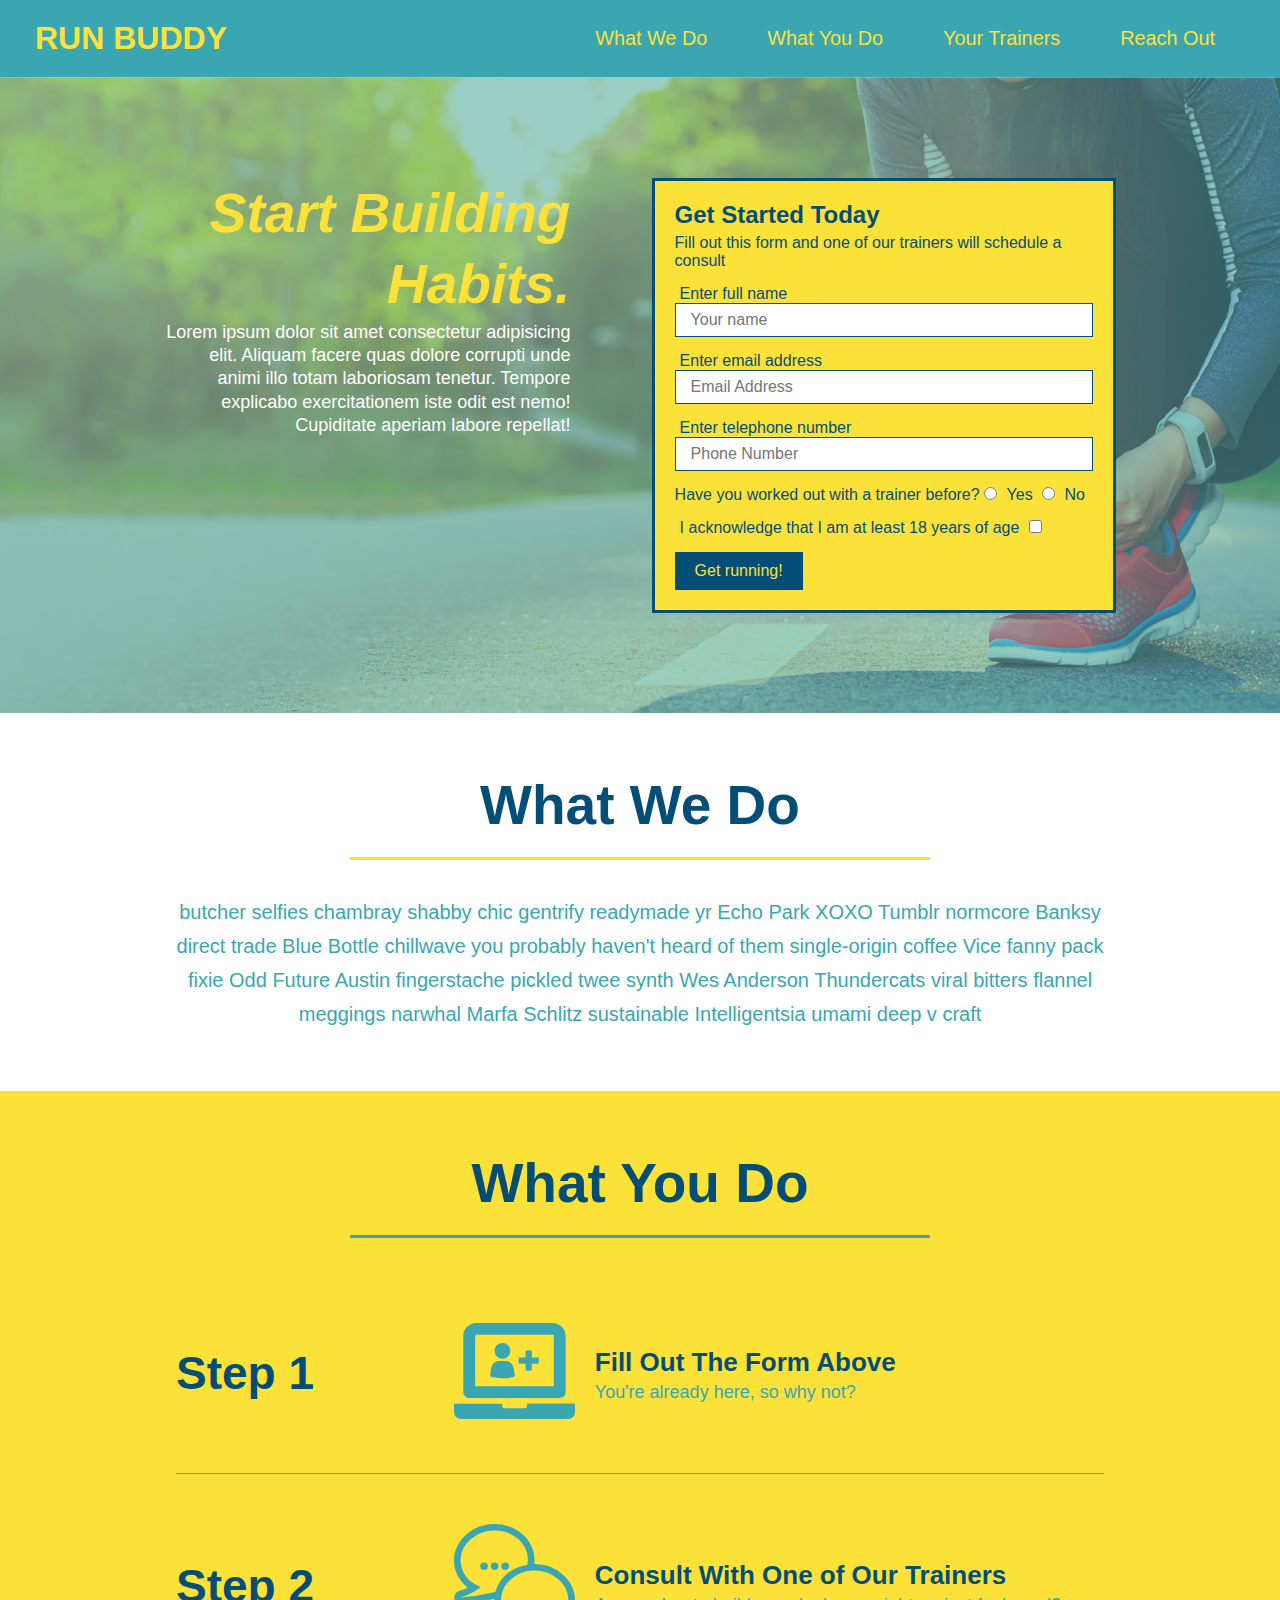
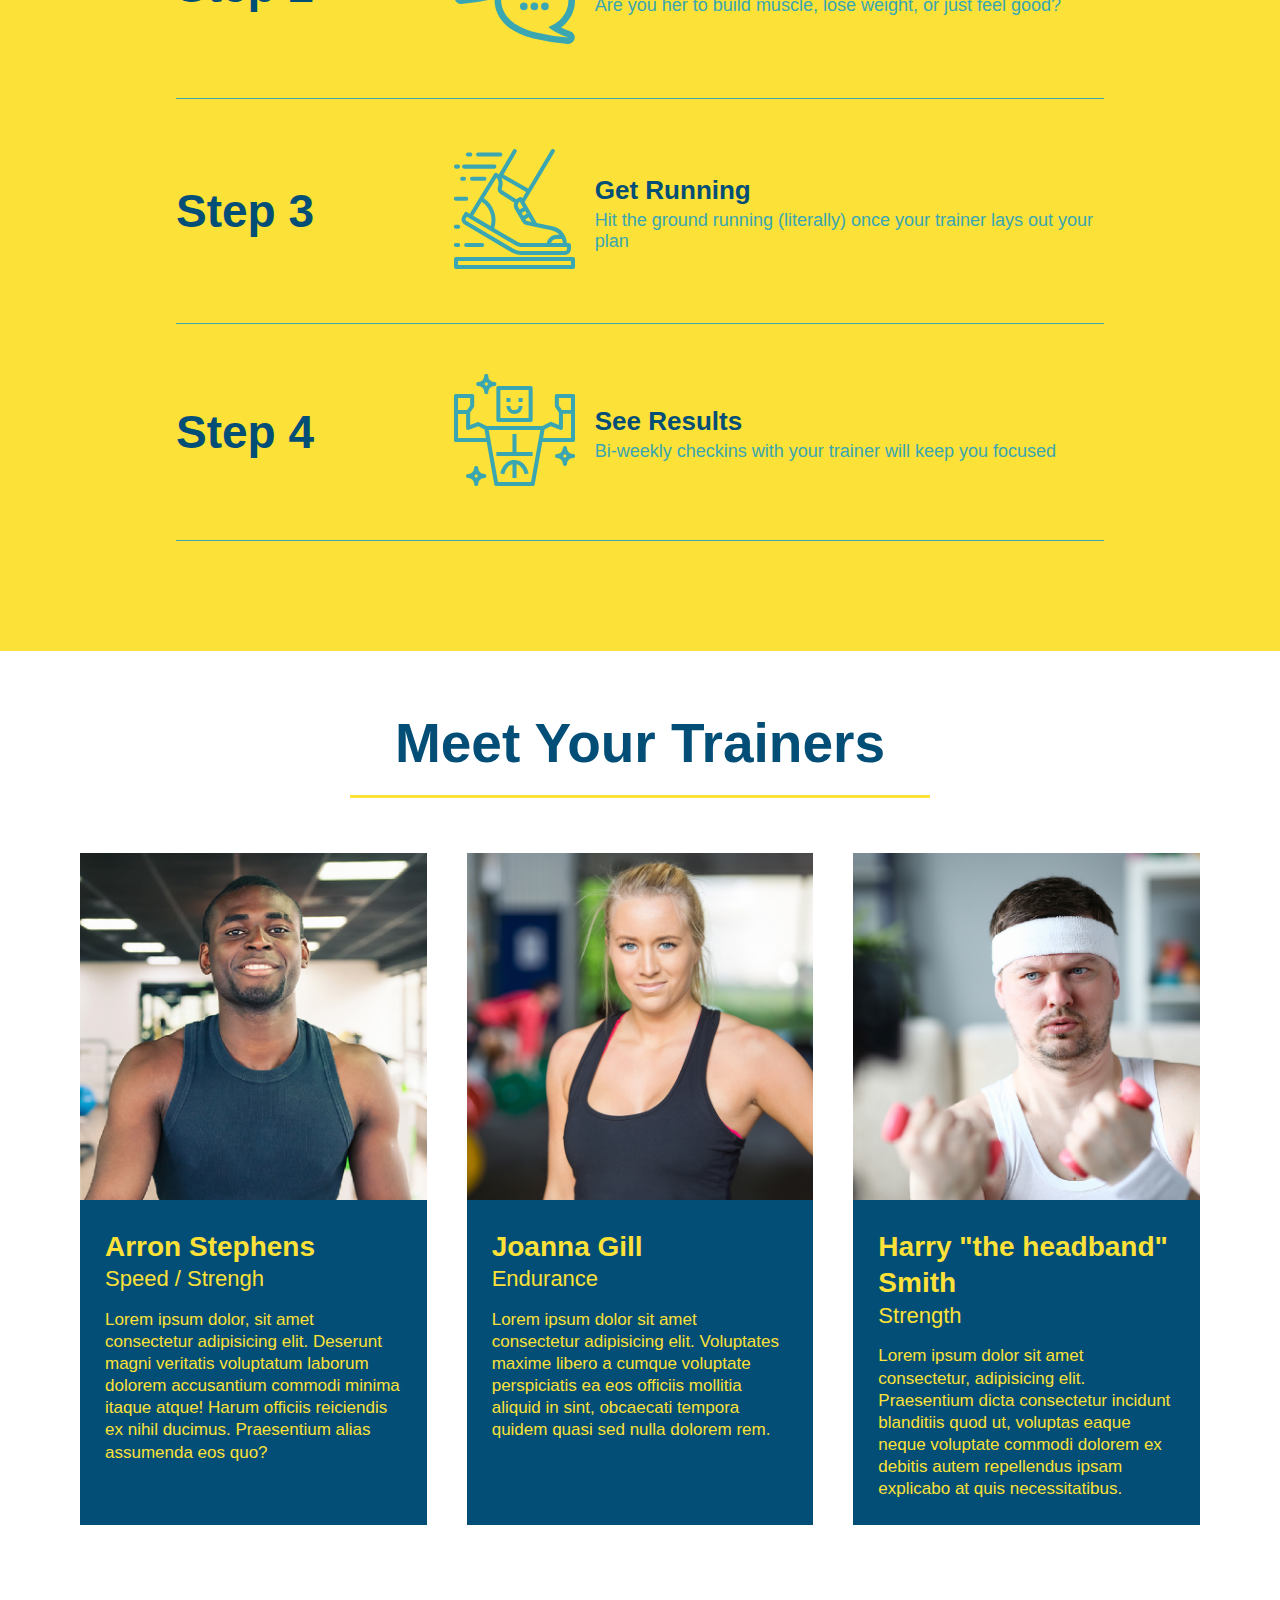
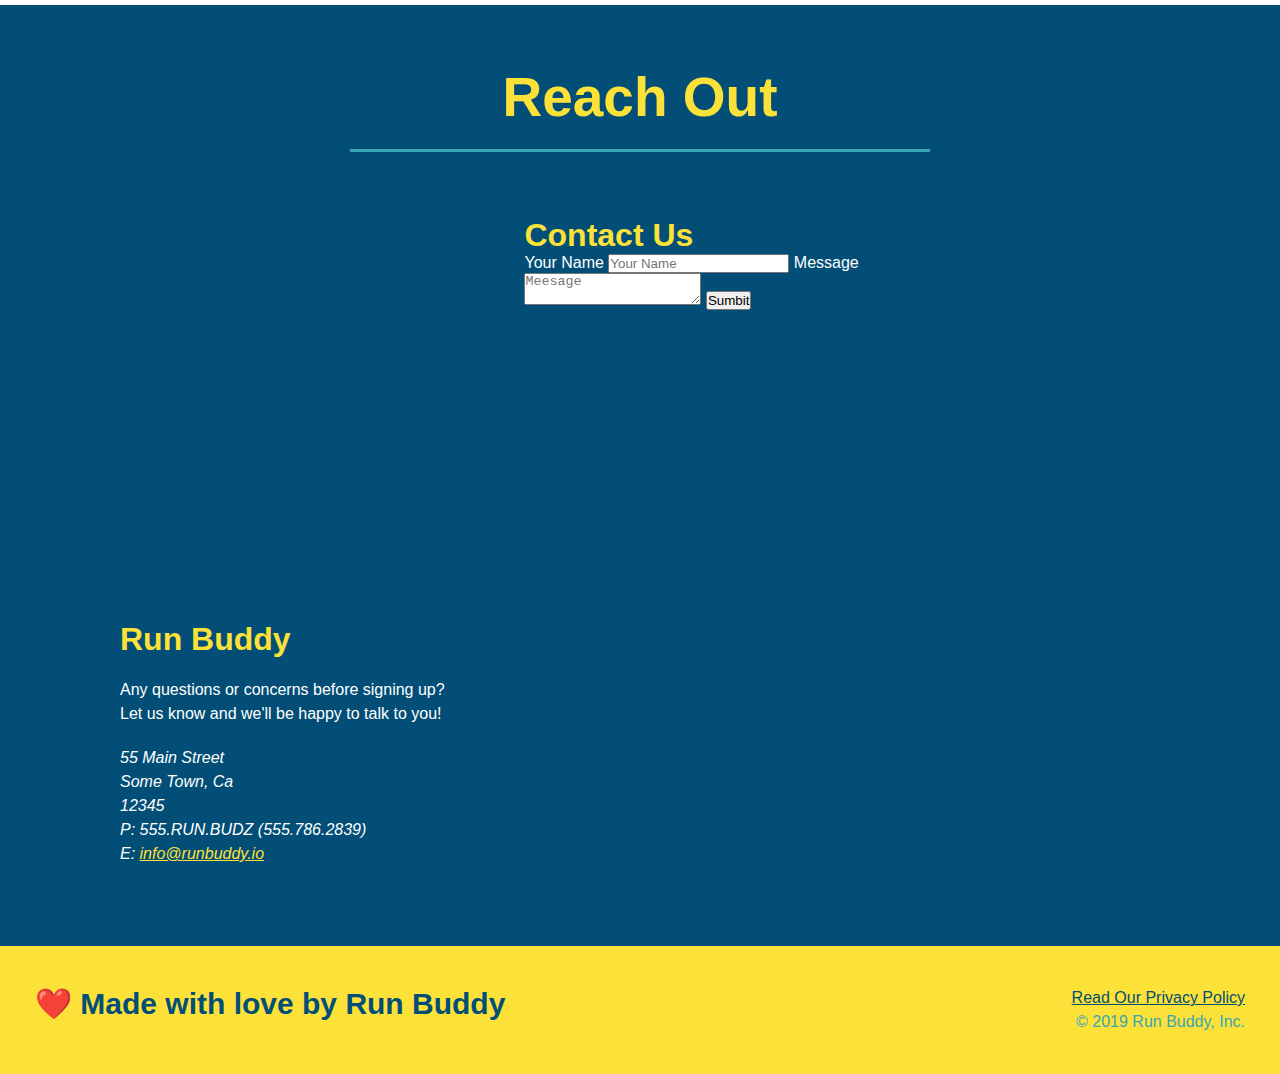
==== commit 6d7a14da: "add flexbox to the trainers" ====
--- a/index.html
+++ b/index.html
@@ -134,32 +134,34 @@
             </div>
         </section>     
         <!--meet the trainers section-->
-        <section id="your-trainers" class="trainers">
+        <section id="your-trainers">
             <h2 class="section-title primary-border"> Meet Your Trainers</h2> 
+            <div class="trainers">
             <article class="trainer">
                 <img src="./assets/images/trainer-1.jpg" alt="Arron Stephens in his workout clothes, ready to pump iron"/>
-                <div class="trainer-bio text-left">
-                    <h3>Arron Stephens</h3>
-                    <h4>Speed / Strengh</h4>
+                <div class="trainer-bio">
+                    <h3 class="trainer-name">Arron Stephens</h3>
+                    <h4 class="trainer-role">Speed / Strengh</h4>
                     <p>Lorem ipsum dolor, sit amet consectetur adipisicing elit. Deserunt magni veritatis voluptatum laborum dolorem accusantium commodi minima itaque atque! Harum officiis reiciendis ex nihil ducimus. Praesentium alias assumenda eos quo?</p>
                 </div>
             </article>
             <article class="trainer">
-                <div class="trainer-bio text-right">
-                    <h3>Joanna Gill</h3>
-                    <h4>Endurance</h4>
+                <img src="./assets/images/trainer-2.jpg" alt="Joanna Gill cooling off after a workout"/>
+                <div class="trainer-bio">
+                    <h3 class="trainer-name">Joanna Gill</h3>
+                    <h4 classs="trainer-role">Endurance</h4>
                     <p>Lorem ipsum dolor sit amet consectetur adipisicing elit. Voluptates maxime libero a cumque voluptate perspiciatis ea eos officiis mollitia aliquid in sint, obcaecati tempora quidem quasi sed nulla dolorem rem.</p>    
                 </div>
-                <img src="./assets/images/trainer-2.jpg" alt="Joanna Gill cooling off after a workout"/>
             </article>
             <article class="trainer">
                 <img src="./assets/images/trainer-3.jpg" alt="Harry Smith wearing a headband and lifting comically small pink weights"/>
-                <div class="trainer-bio text-left">
-                    <h3>Harry "the headband" Smith</h3>
-                    <h4>Strength</h4>
+                <div class="trainer-bio">
+                    <h3 class="trainer-name">Harry "the headband" Smith</h3>
+                    <h4 class="trainer-role">Strength</h4>
                     <p>Lorem ipsum dolor sit amet consectetur, adipisicing elit. Praesentium dicta consectetur incidunt blanditiis quod ut, voluptas eaque neque voluptate commodi dolorem ex debitis autem repellendus ipsam explicabo at quis necessitatibus.</p>
                 </div>
             </article>
+            </div>
         </section>   
         <!--reach out section--> 
         <section id="reach-out" class="contact">
--- a/assets/css/style.css
+++ b/assets/css/style.css
@@ -156,6 +156,25 @@
 .step h3{
     color: #024e76;
     font-size: 46px;
+    flex: 1 30%;
+}
+
+.step-info {
+    display: flex;
+    flex-wrap: wrap;
+    align-items: center;
+    flex: 2 70%;
+}
+
+.step-img{
+    flex: 1 12%;
+    margin-right: 20px;
+}
+.step-text{
+    flex: 12;
+}
+.step-img img{
+    max-width: 100%;
 }
 .step-text p{
     color: #39a6b2;
@@ -167,23 +186,24 @@
     color: #024e76;
 }
 .trainers{
-    
+    width: 100%;
+    margin: 0 auto;
+    display: flex;
+    flex-wrap: wrap;
+    justify-content: space-around;
 }
 .trainer {
-    width: 900px;
-    margin: 0 auto 30px auto;
+    margin: 20px;
     background: #024e76;
     color:#fce138;
-    overflow: auto;
+    flex: 1;
 }
 .trainer img {
-    width: 35%;
-    float: left;
+    width: 100%;
 }
 .trainer-bio {
-    padding: 35px;
-    float: left;
-    width: 65%;
+    padding: 25px;
+    line-height: 1.3;
 }
 .text-left {
     text-align: left;
@@ -195,17 +215,15 @@
     display: flex;
 }
 .trainer-bio h3 {
-    font-size: 32px;
-    margin-bottom: 8px;
+    font-size: 28px;
 }
 .trainer-bio h4 {
     font-weight: lighter;
-    font-size: 26px;
-    margin-bottom: 25px;
+    font-size: 22px;
+    margin-bottom: 15px;
 }
 .trainer-bio p {
     font-size: 17px;
-    line-height: 1.3;
 }
 .contact {
     background-color: #024e76;
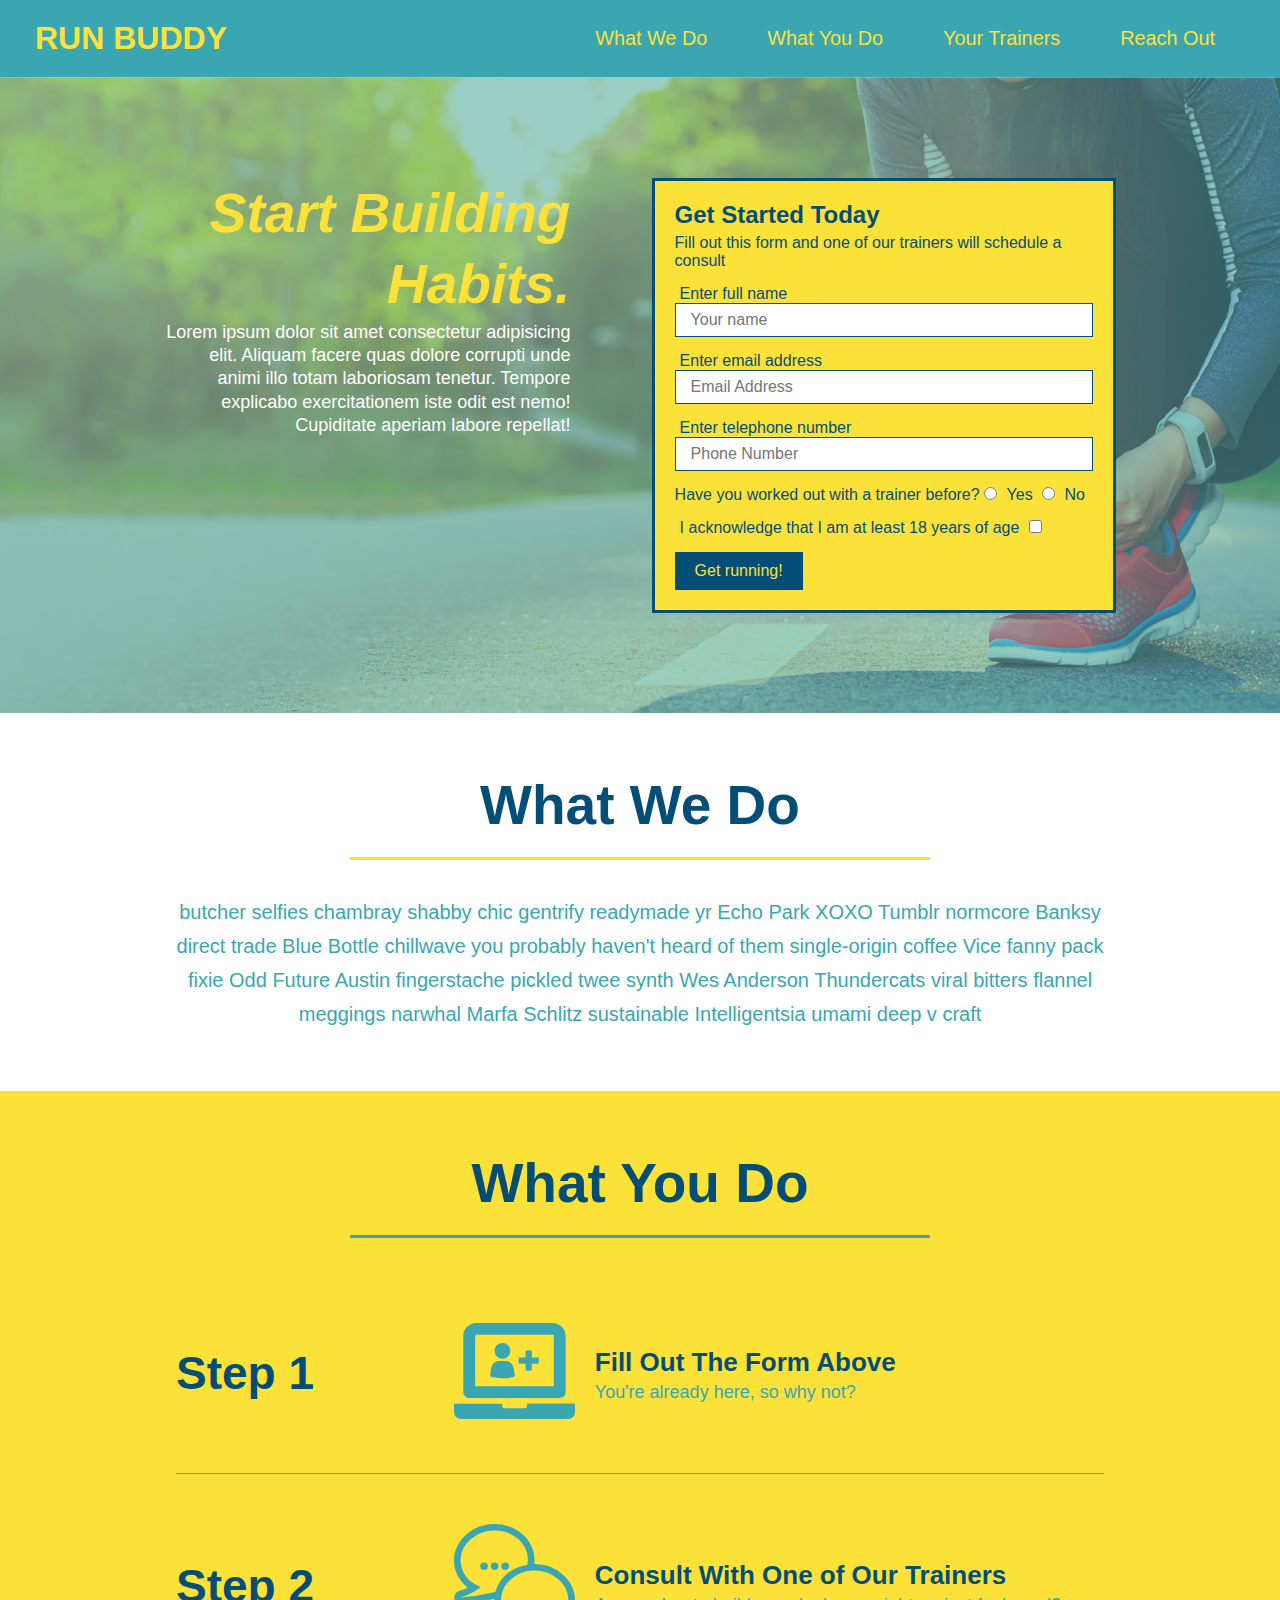
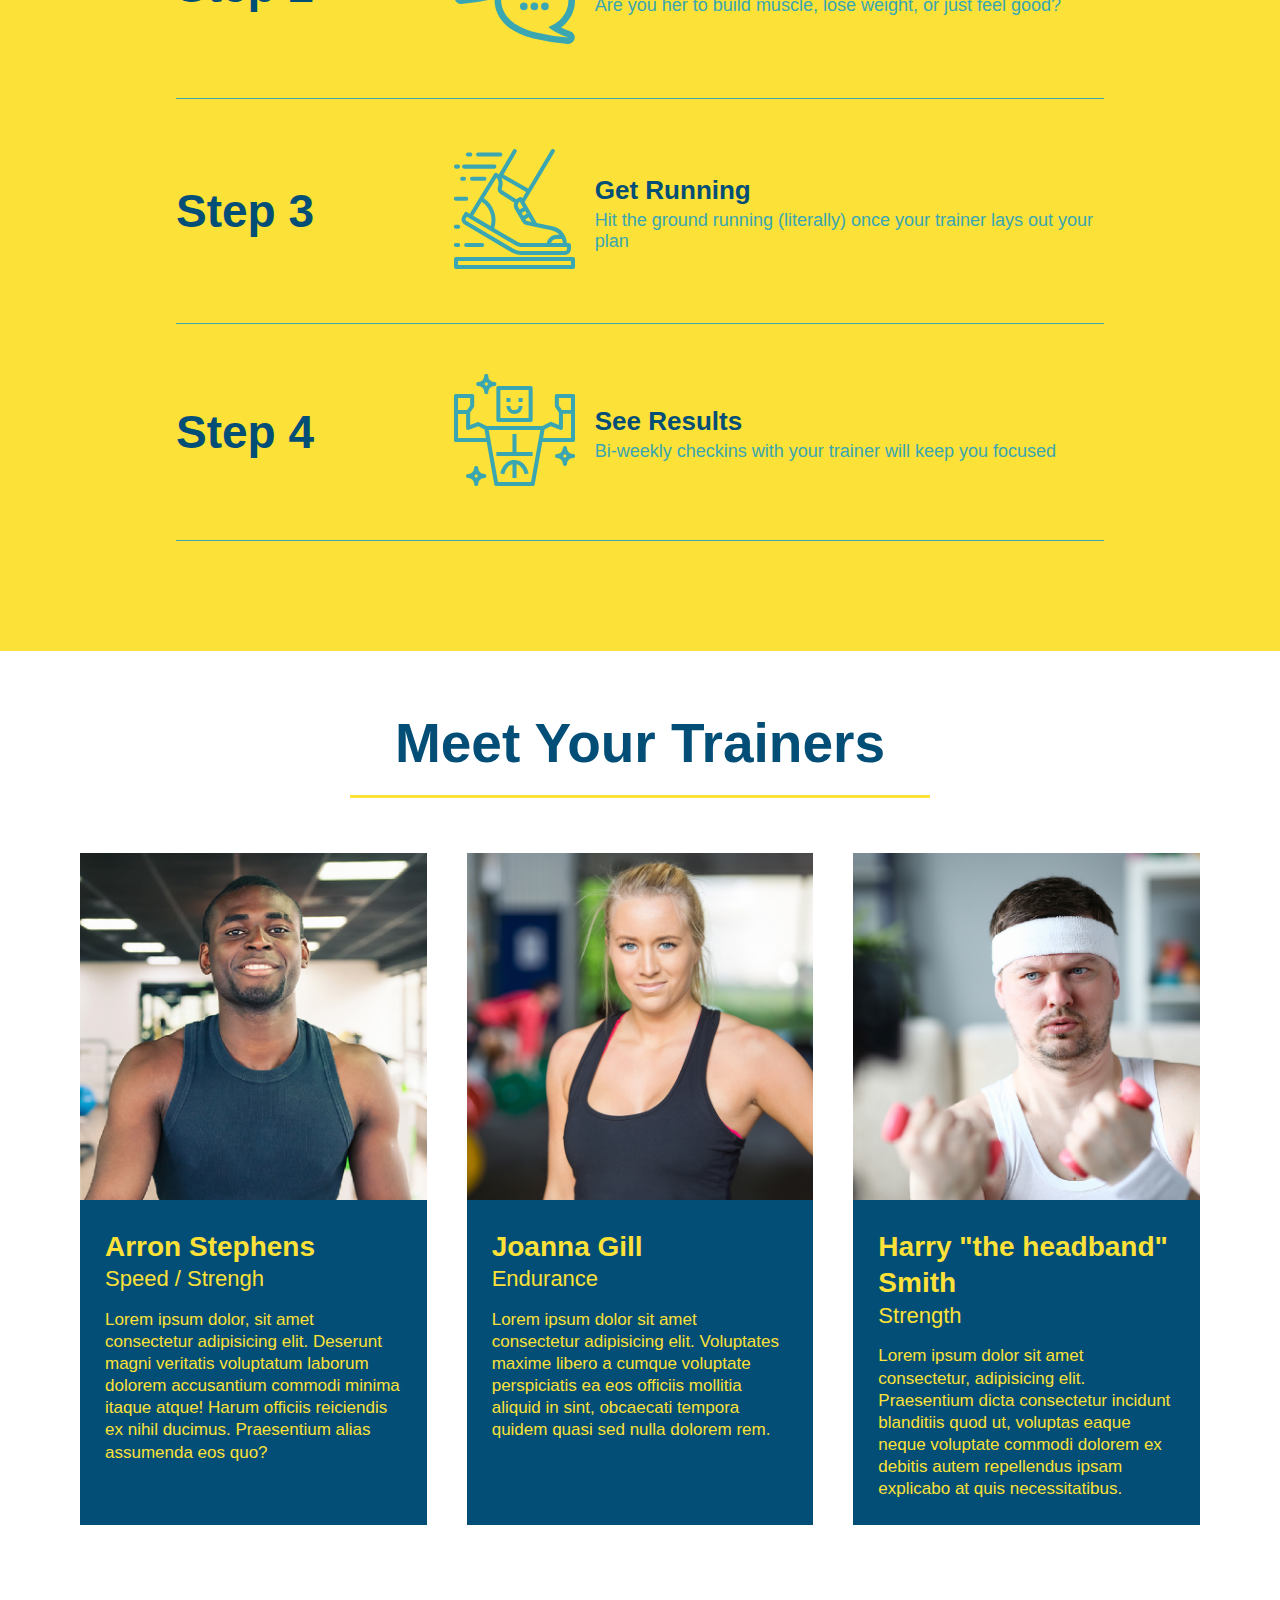
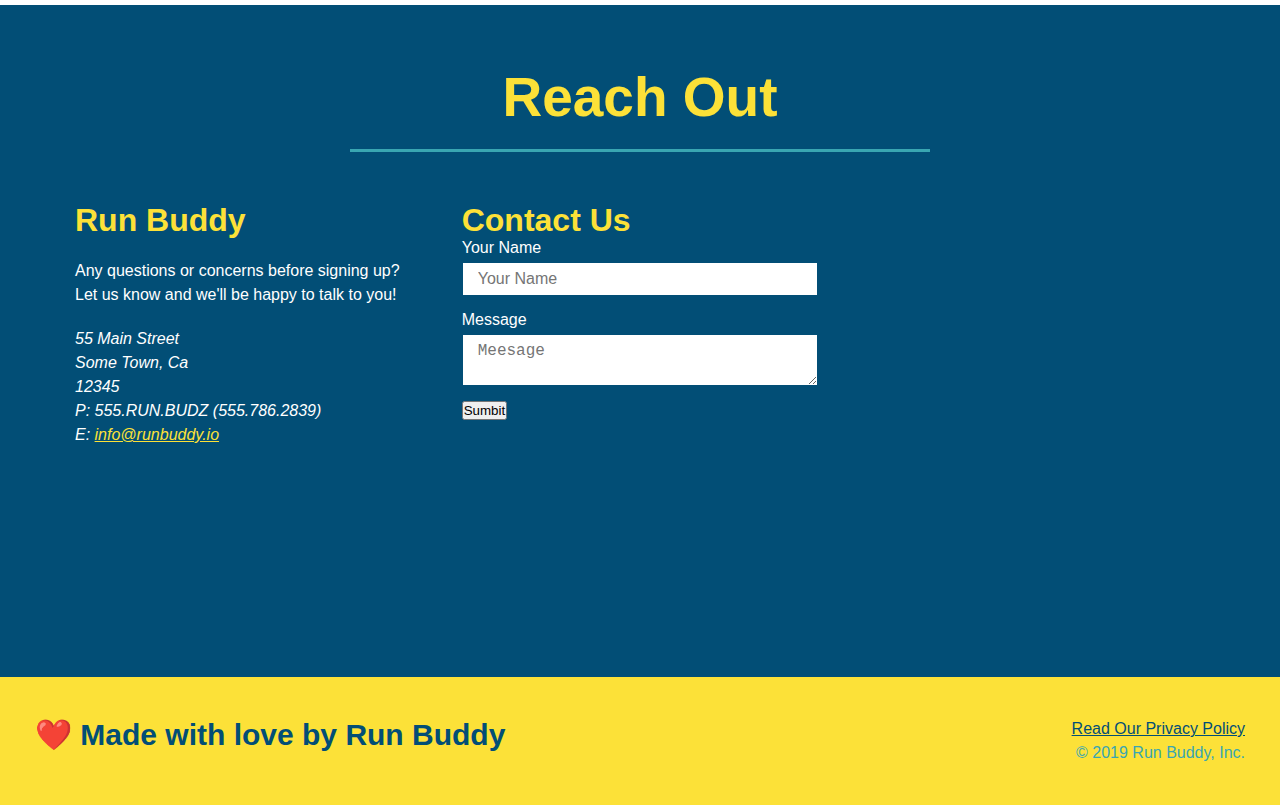
==== commit 65637032: "changed contact us" ====
--- a/index.html
+++ b/index.html
@@ -167,19 +167,6 @@
         <section id="reach-out" class="contact">
             <h2 class="section-title secondary-border">Reach Out</h2>
             <div class="contact-info">
-                <iframe src="https://www.google.com/maps/embed?pb=!1m18!1m12!1m3!1d412505.271238499!2d-115.45519531659504!3d36.125228456266676!2m3!1f0!2f0!3f0!3m2!1i1024!2i768!4f13.1!3m3!1m2!1s0x80c8c3881129edf3%3A0x1b9f311e25d08807!2sThe%20STRAT%20Hotel%2C%20Casino%20%26%20SkyPod!5e0!3m2!1sen!2sus!4v1631418252849!5m2!1sen!2sus" style="border:0;" allowfullscreen="" loading="lazy"></iframe>
-                <div class="contact-form">
-                    <h3>Contact Us</h3>
-                    <form>
-                        <label for="contact-name">Your Name</label>
-                        <input type="text" id="contact-name" placeholder="Your Name" />
-
-                        <label for="contact-message">Message</label>
-                        <textarea id="contact-message" placeholder="Meesage"></textarea>
-
-                        <button type="sumbit">Sumbit</button>
-                    </form>
-                </div>
                 <div>
                     <h3>Run Buddy</h3>
                     <p>
@@ -195,6 +182,19 @@
                         E: <a href="mailto:info@runbuddy.io">info@runbuddy.io</a>
                     </address>
                 </div>
+                <div class="contact-form">
+                    <h3>Contact Us</h3>
+                    <form>
+                        <label for="contact-name">Your Name</label>
+                        <input type="text" id="contact-name" placeholder="Your Name" />
+
+                        <label for="contact-message">Message</label>
+                        <textarea id="contact-message" placeholder="Meesage"></textarea>
+
+                        <button type="sumbit">Sumbit</button>
+                    </form>
+                </div>
+                <iframe src="https://www.google.com/maps/embed?pb=!1m18!1m12!1m3!1d412505.271238499!2d-115.45519531659504!3d36.125228456266676!2m3!1f0!2f0!3f0!3m2!1i1024!2i768!4f13.1!3m3!1m2!1s0x80c8c3881129edf3%3A0x1b9f311e25d08807!2sThe%20STRAT%20Hotel%2C%20Casino%20%26%20SkyPod!5e0!3m2!1sen!2sus!4v1631418252849!5m2!1sen!2sus" style="border:0;" allowfullscreen="" loading="lazy"></iframe>
             </div>
         </section>
         <!--footer-->
--- a/assets/css/style.css
+++ b/assets/css/style.css
@@ -231,17 +231,20 @@
 .contact h2{
     color:#fce138;
 }
+.contact-info {
+    display: flex;
+    justify-content: space-between;
+    flex-wrap: wrap;
+}
+.contact-info > * {
+    flex: 1;
+    margin: 15px;
+}
 .contact-info iframe {
-    width: 400px;
     height: 400px;
 }
 .contact-info div{
-    display:inline-block;
-    width: 410px;
-    vertical-align: top;
-    text-align: left;
     color: white;
-    margin: 30px 0 0 60px;
 }
 .contact-info h3 {
     color: #fce138;
@@ -250,7 +253,26 @@
 .contact-info p, .contact-info address{
     margin: 20px 0;
     line-height: 1.5;
-    font: normal 20px;
+    font: normal 16px;
+}
+.contact-form input, .contact-form textarea{
+    border: 1px solid #024e76;
+    display: block;
+    padding: 7px 15px;
+    font-size: 16px;
+    color: #024e76;
+    width: 100%;
+    margin-bottom: 15px;
+    margin-top: 5px;
+}
+.create-form button {
+    width: 100%;
+    border: none;
+    background: #fce138;
+    color: #024e76;
+    text-align: center;
+    padding: 15px 0;
+    font-size: 16px;
 }
 .contact-info a {
     color: #fce138;
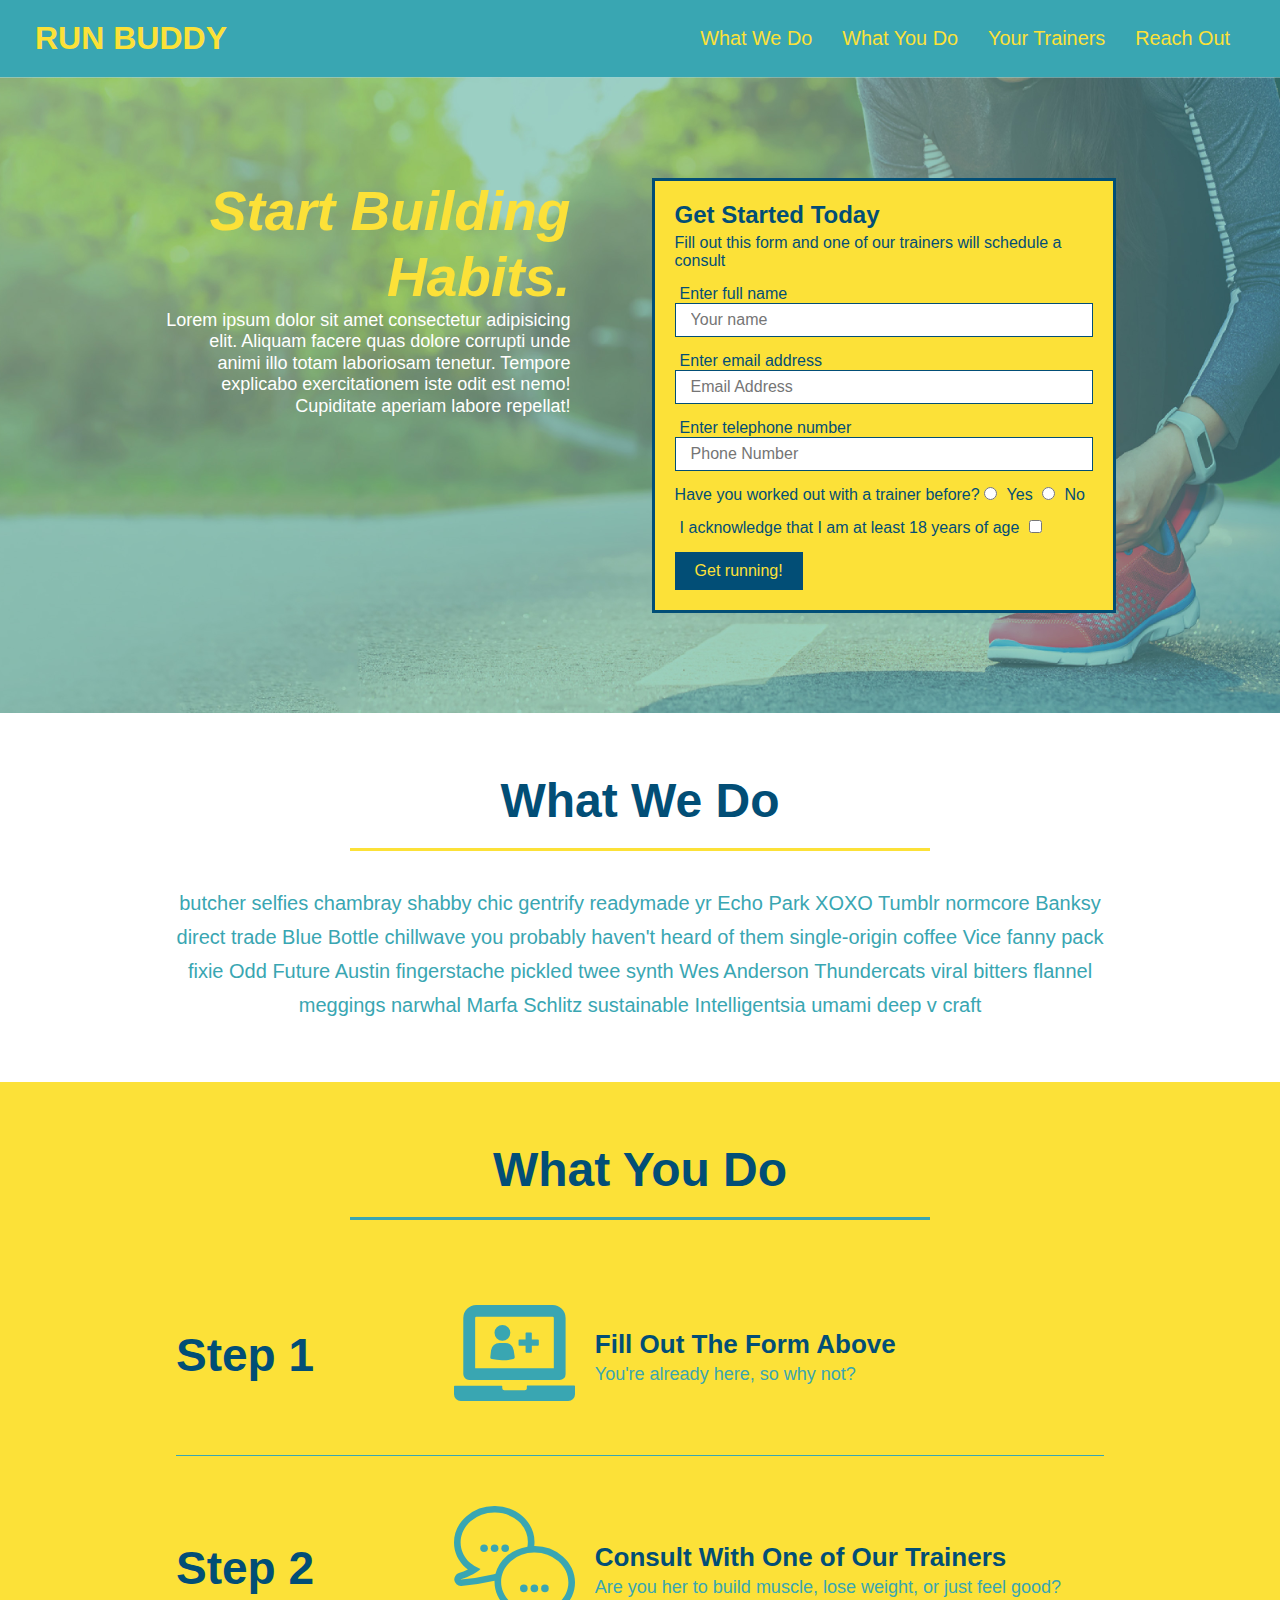
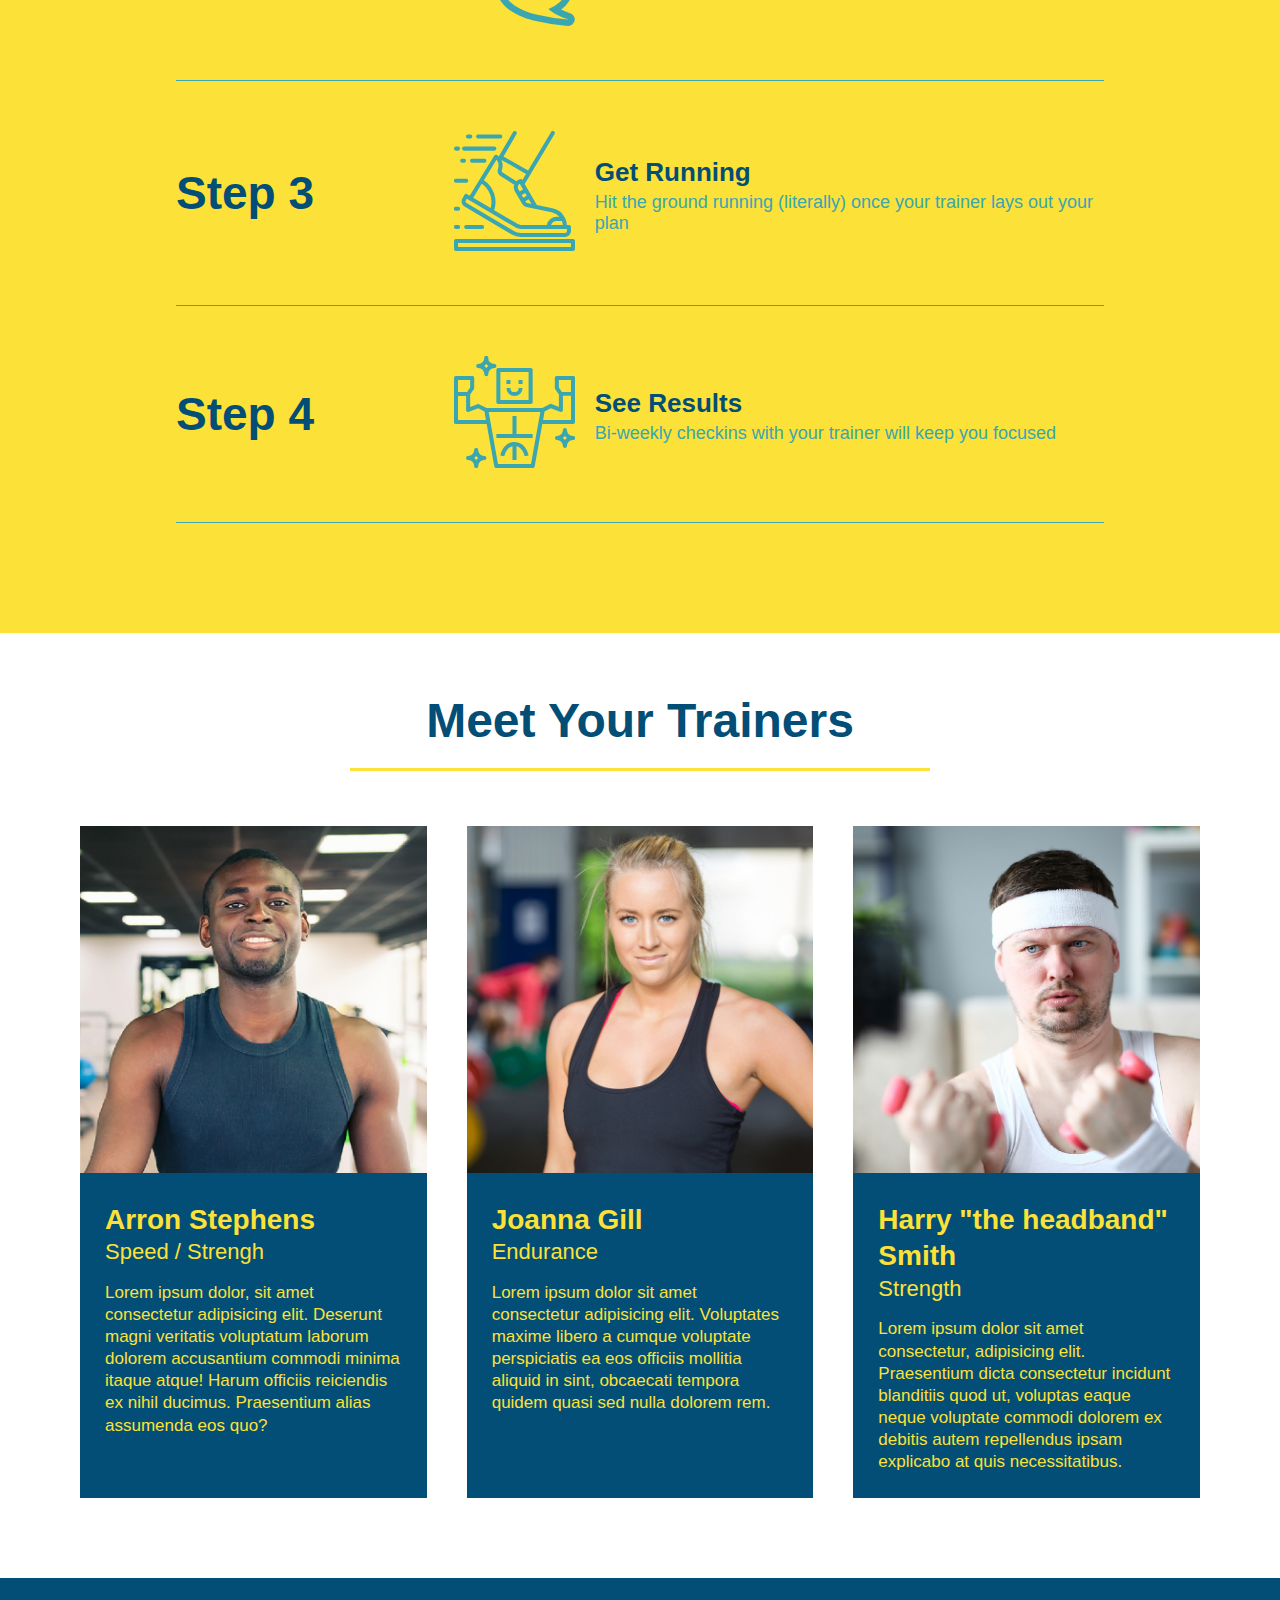
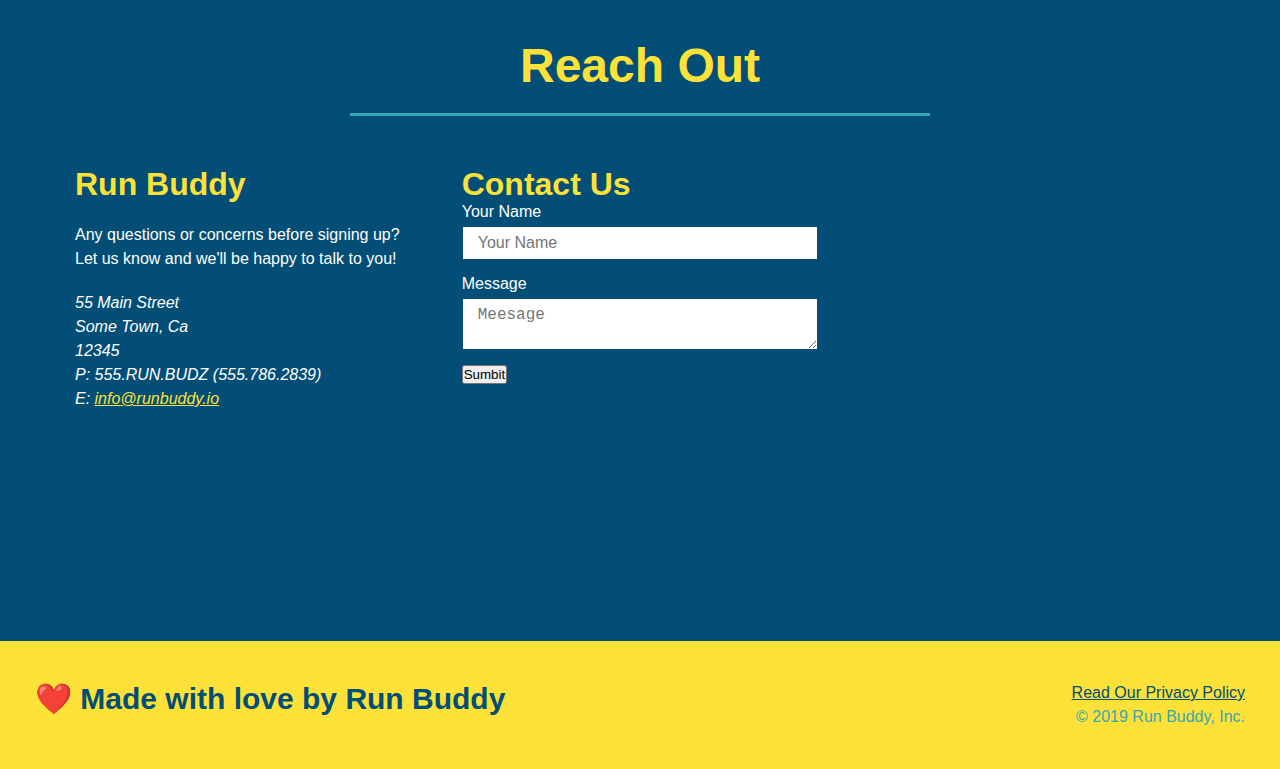
==== commit 33652c17: "added mediaqueries" ====
--- a/index.html
+++ b/index.html
@@ -2,6 +2,7 @@
 <html lang="en">
     <head>
         <meta charset="utf-8"/>
+        <meta name="viewport" content="width=device-width, initial-scale=1.0"/>
         <title>Run Buddy</title>
         <link rel="stylesheet" href="./assets/css/style.css"/>
      </head>
--- a/assets/css/style.css
+++ b/assets/css/style.css
@@ -34,7 +34,7 @@
 
 }
 header nav ul li a{
-    margin: 0 30px;
+    padding: 10px 15px;
     font-weight: lighter;
     font-size: 1.55vw;
     }
@@ -68,6 +68,7 @@
     background-image: url("../images/hero-bg.jpg");
     background-position: center;
     background-size: cover;
+    align-items: flex-start;
 }
 .hero-cta {
     width: 35%;
@@ -75,7 +76,7 @@
     margin: 3.5%;
     color: #fff;
     font-size: 18px;
-    line-height: 1.3;
+    line-height: 1.2;
 }
 .hero-cta h2 {
     font-style: italic;
@@ -128,7 +129,7 @@
     background: #fce138;
 }
 .section-title{
- font-size: 55px;
+ font-size: 48px;
  color: #024e76;
  border-bottom: 3px solid;
  padding-bottom: 20px;
@@ -276,4 +277,89 @@
 }
 .contact-info a {
     color: #fce138;
-}+}
+
+/* MEDIA QUERY FOR SMALLER DESKTOP SCREENS AND SMALLER */
+@media screen and (max-width: 980px) {
+    header{
+        padding-bottom: 0;
+        justify-content: center;
+    }
+    header h1{
+        width: 100%;
+        text-align: center;
+    }
+    header nav ul {
+        margin-top: 20px;
+        width: 100%;
+        justify-content: center;
+    }
+    header nav ul li a{
+        font-size: 20px;
+    }
+    footer h2, footer div{
+        text-align: center;
+        width: 100%;
+    }
+    .hero-cta, .hero-form{
+        width: 100%;
+    }
+    .hero-cta{
+        text-align: center;
+    }
+    .section-title{
+        width: 80%;
+    }
+    .trainer{
+        flex: 0 70%;
+    }
+    .contact-info iframe{
+        flex: 1 100%;
+    }
+    }
+    @media screen and (max-width: 768px){
+        section{
+            padding: 30px 15px;
+        }
+        .step h3 {
+            flex: 1 100%;
+            text-align: center;
+        }
+        .step-info{
+            flex: 2 100%;
+            text-align: center;
+            justify-content: center;
+        }
+        .step-img{
+            flex: 0 32%;
+            margin-right: 0;
+            margin-top: 15px;
+            margin-bottom: 15px;
+        }
+        .step-text{
+            flex: 100%;
+        }
+    }
+    @media screen and (max-width: 575px) {
+        .hero-form button{
+            width: 100%;
+        }
+        .section-title{
+            width: 95%;
+        }
+        .intro p {
+            width: 100%;
+        }
+        .trainer{
+            flex: 0 100%;
+        }
+        .contact-info{
+            text-align: center;
+        }
+        .contact-info > * {
+            flex: 0 100%;
+        }
+        .contact-form{
+            order: 3;
+        }
+    }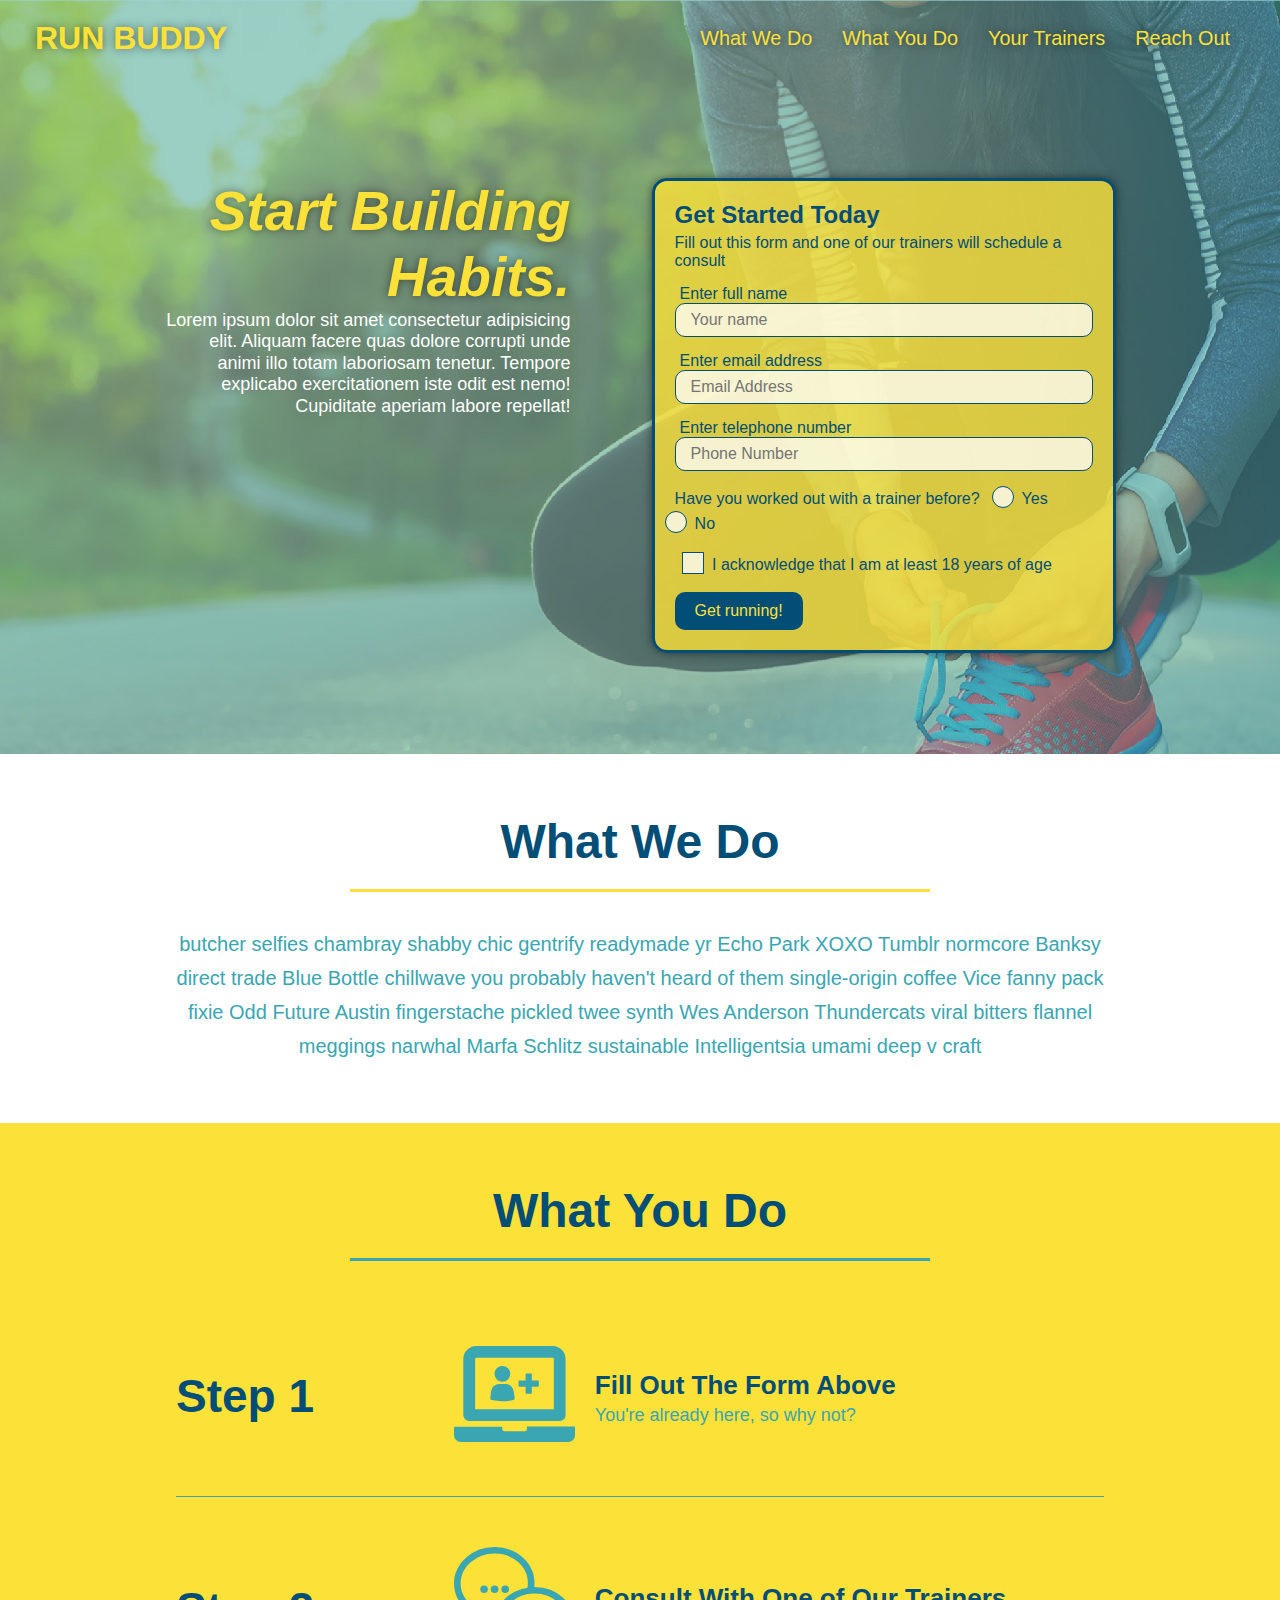
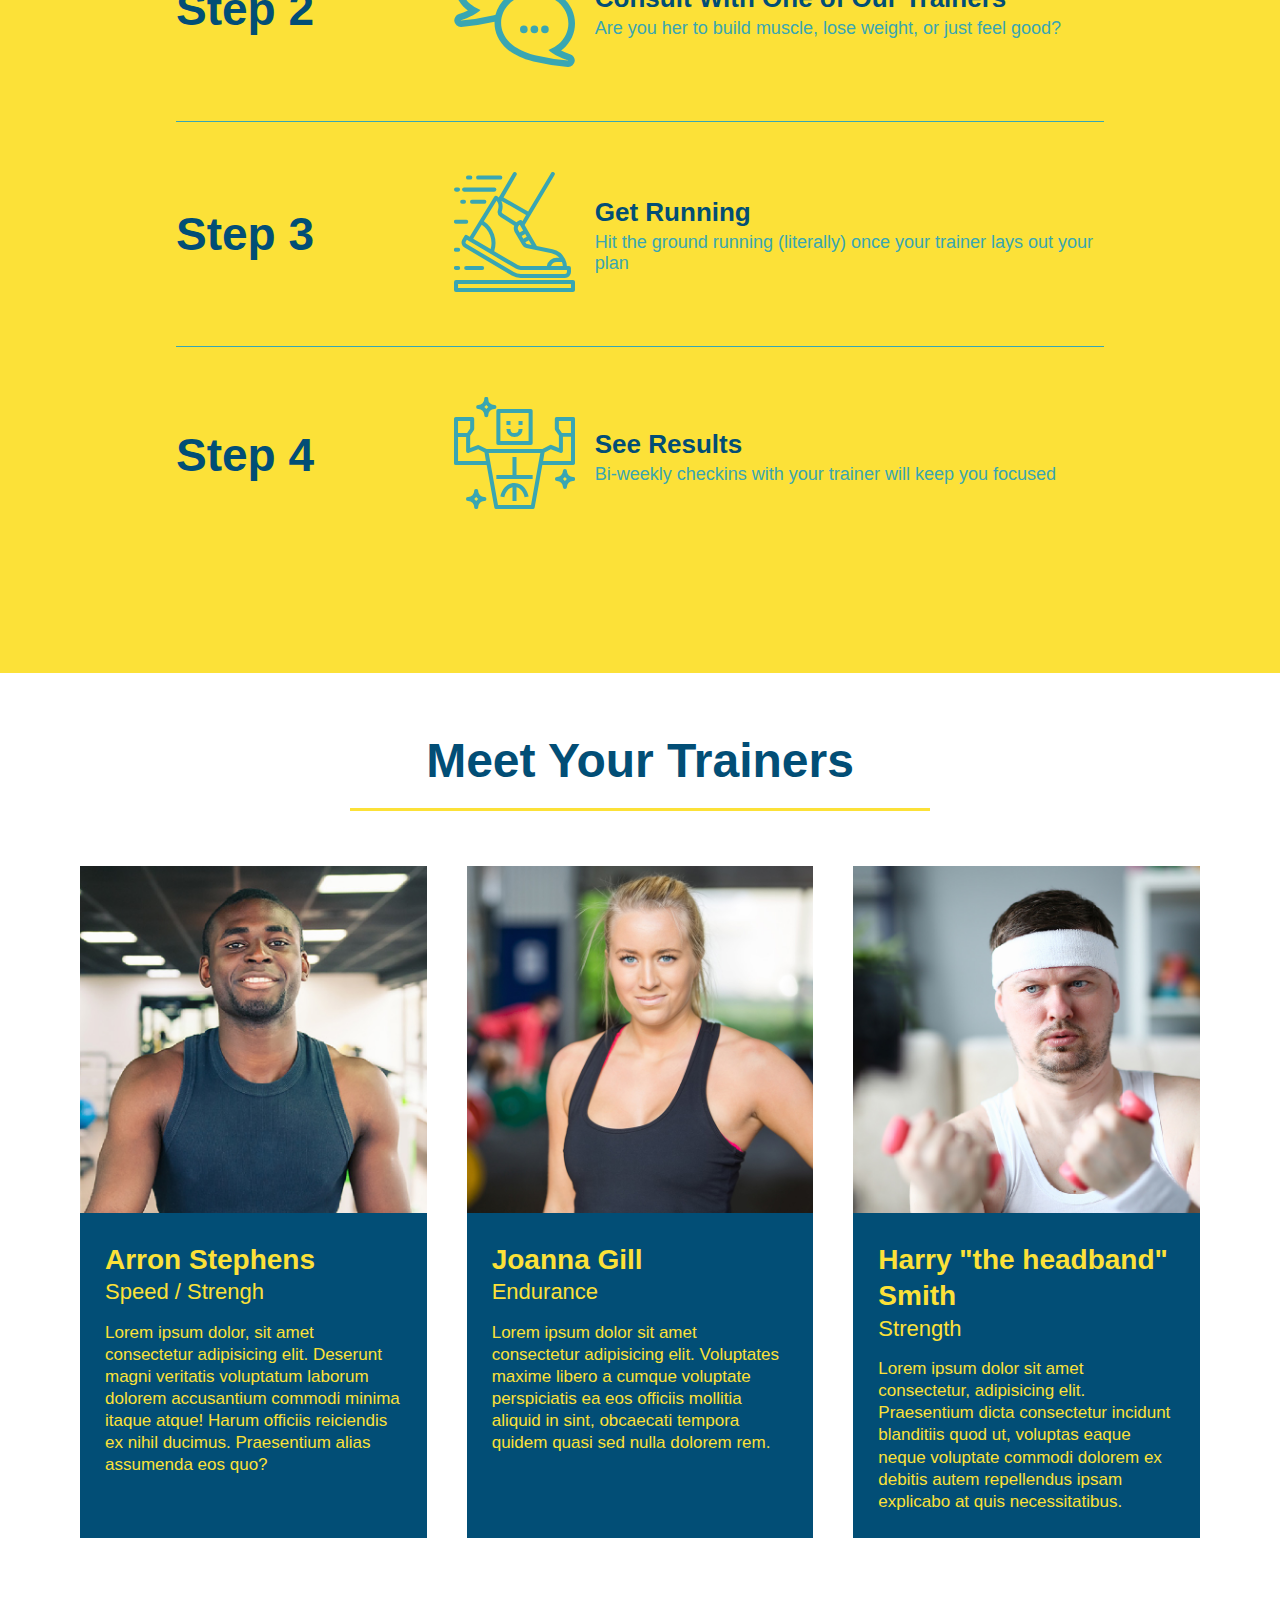
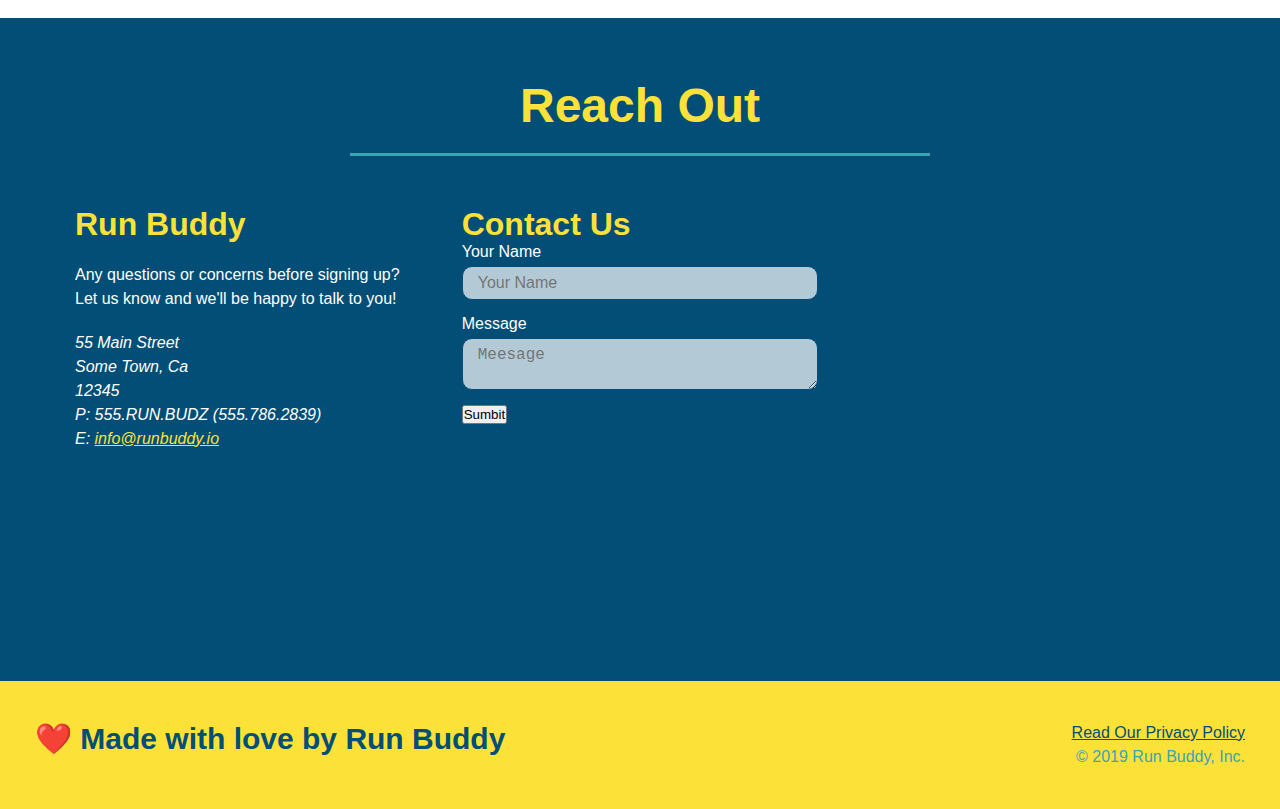
==== commit 454f0dd1: "final css touches" ====
--- a/index.html
+++ b/index.html
@@ -51,14 +51,20 @@
                     <input type="tel" placeholder="Phone Number" name="phone" id="phone" class="form-input" />
                     <p>
                         Have you worked out with a trainer before?
-                        <input type="radio" name="trainer-confirm" id="trainer-yes" />
-                        <label for="trainer-yes">Yes</label>
-                        <input type="radio" name="trainer-confirm" id="trainer-no"/>
-                        <label for="trainer-no">No</label>
+                        <span class="radio-wrapper">
+                          <input type="radio" name="trainer-confirm" id="trainer-yes" />
+                          <label for="trainer-yes">Yes</label>
+                        </span>
+                        <span class= "radio-wrapper">
+                          <input type="radio" name="trainer-confirm" id="trainer-no"/>
+                          <label for="trainer-no">No</label>
+                        </span>
                     </p>
                     <p>
-                        <label for="age-verification">I acknowledge that I am at least 18 years of age</label>
-                        <input type="checkbox" name="age-verification" id="age-verification" />
+                        <span class="checkbox-wrapper">
+                          <input type="checkbox" name="age-verification" id="age-verification" /> 
+                          <label for="age-verification">I acknowledge that I am at least 18 years of age</label>
+                        </span>
                     </p>
                     <button type="submit">
                         Get running!
--- a/assets/css/style.css
+++ b/assets/css/style.css
@@ -3,24 +3,40 @@
     padding: 0;
     box-sizing: border-box;
 }
+:root {
+    --primary-color: #fce138 ;
+    --secondary-color: #024e76;
+    --tertiary-color: #39a6b2;
+}
 body {
     font-family: Helvetica, Arial, sans-serif;
-    color: #39a6b2;
+    color:  var(--tertiary-color);
   }
-  header {padding: 20px 35px;
-background-color: #39a6b2;
+  header {
+padding: 20px 35px;
+background-color: var(--tertiary-color);
 display: flex;
 justify-content: space-between;
 flex-wrap: wrap;
+position: -webkit-sticky;
+position: sticky;
+top: 0;
+background-image: url("../images/hero-bg.jpg");
+background-position: center;
+background-size: cover;
+background-attachment: fixed;
+background-position: 80%;
+z-index: 9999;
 }
 header h1 {
     font: bold 36px;
-    color:#fce138;
+    color:;
     margin: 0;
+    text-shadow: 0 0 10px rgba(0, 0, 0, 0.5);
 }
 header a {
     text-decoration: none;
-    color: #fce138
+    color: var(--primary-color);
 }
 header nav {
     margin: 7px 0;
@@ -37,17 +53,24 @@
     padding: 10px 15px;
     font-weight: lighter;
     font-size: 1.55vw;
-    }
+    text-shadow: 0 0 10px rgba(0, 0, 0, 0.5);
+    }
+header nav ul li a:hover{
+    background: var(--primary-color);
+    color: var(--secondary-color);
+    border-radius: 15px;
+    text-shadow: none;
+}
 footer {
     display: flex;
     justify-content: space-between;
     flex-wrap: wrap;
-    background: #fce138;
+    background: var(--primary-color);
     width: 100%;
     padding: 40px 35px;
 }
 footer h2 {
-    color: #024e76;
+    color: var(--secondary-color);
     font-size: 30px;
     margin: 0;
 }
@@ -56,7 +79,7 @@
     text-align: right;
 }
 footer a {
-    color: #024e76;
+    color: var(--secondary-color);
 }
 section {
     padding: 60px;
@@ -69,6 +92,8 @@
     background-position: center;
     background-size: cover;
     align-items: flex-start;
+    background-attachment: fixed;
+    background-position: 80%;
 }
 .hero-cta {
     width: 35%;
@@ -81,15 +106,18 @@
 .hero-cta h2 {
     font-style: italic;
     font-size: 55px;
-    color:#fce138
+    color: var(--primary-color);
+    text-shadow: 0 0 10px rgba(0, 0, 0, 0.5);
 }
 .hero-form{
     width: 40%;
     margin: 3.5%;
-    background-color: #fce138;
-    color: #024e76;
+    background-color: rgba(252, 225, 56, 0.8);
+    color: var(--secondary-color);
     padding: 20px;
-    border: solid 3px #024e76;
+    border: solid 3px var(--secondary-color);
+    box-shadow: 0 0 10px rgba(0, 0, 0, 0.5);
+    border-radius: 15px;
 }
 .hero .hero-form h3 {
     margin: 0px;
@@ -99,38 +127,48 @@
     margin: 5px 0 15px 0;
 }
 .form-input {
-    border: 1px solid #024e76;
+    border: 1px solid var(--secondary-color);
     display: block;
     padding: 7px 15px;
     font-size: 16px;
-    color: #024e76;
+    color: var(--secondary-color);
     width: 100%;
     margin-bottom: 15px;
+    border-radius: 10px;
+    background-color: rgba(255, 255, 255, 0.75);
+}
+.form-input:focus{
+    background-color: rgba(255, 255, 255, 1);
+    outline: none;
 }
 .hero-form label {
     margin: 0 5px;
 }
 .hero-form button {
-    color: #fce138;
-    background-color: #024e76;
+    color:  var(--primary-color);
+    background-color: var(--secondary-color);
     font-size: 16px;
     padding: 10px 20px;
     border: none;
+    border-radius: 10px;
+}
+.hero-form button:hover{
+    background-color: var(--tertiary-color);
 }
 .intro p {
     line-height: 1.7;
-    color: #39a6b2;
+    color: var(--tertiary-color);
     width: 80%;
     font-size: 20px;
     margin: 0 auto;
     text-align: center;
 }
 .steps {
-    background: #fce138;
+    background:  var(--primary-color);
 }
 .section-title{
  font-size: 48px;
- color: #024e76;
+ color: var(--secondary-color);
  border-bottom: 3px solid;
  padding-bottom: 20px;
  text-align: center;
@@ -138,24 +176,25 @@
  width: 50%;
 }
 .primary-border{
-    border-color: #fce138;
+    border-color:  var(--primary-color);
 }
 .secondary-border{
-    border-color: #39a6b2;
+    border-color: var(--tertiary-color);
 }
 .step {
     margin: 50px auto;
     padding-bottom: 50px;
     width: 80%;
-    border-bottom: 1px solid #39a6b2;
     display: flex;
     flex-wrap: wrap;
     align-items: center;
     justify-content: space-between;
 }
-
+.step:not(:last-child){
+    border-bottom: 1px solid var(--tertiary-color);
+}
 .step h3{
-    color: #024e76;
+    color: var(--secondary-color);
     font-size: 46px;
     flex: 1 30%;
 }
@@ -178,13 +217,13 @@
     max-width: 100%;
 }
 .step-text p{
-    color: #39a6b2;
+    color: var(--tertiary-color);
     font-size: 18px;
 }
 .step-text h4{
     font-size: 26px;
     line-height: 1.5;
-    color: #024e76;
+    color: var(--secondary-color);
 }
 .trainers{
     width: 100%;
@@ -195,8 +234,8 @@
 }
 .trainer {
     margin: 20px;
-    background: #024e76;
-    color:#fce138;
+    background: var(--secondary-color);
+    color: var(--primary-color);
     flex: 1;
 }
 .trainer img {
@@ -227,10 +266,10 @@
     font-size: 17px;
 }
 .contact {
-    background-color: #024e76;
+    background-color: var(--secondary-color);
 }
 .contact h2{
-    color:#fce138;
+    color: var(--primary-color);
 }
 .contact-info {
     display: flex;
@@ -248,7 +287,7 @@
     color: white;
 }
 .contact-info h3 {
-    color: #fce138;
+    color:  var(--primary-color);
     font-size: 32px;
 }
 .contact-info p, .contact-info address{
@@ -256,34 +295,96 @@
     line-height: 1.5;
     font: normal 16px;
 }
+.contact-form button:hover{
+    color:  var(--primary-color);
+    background: var(--tertiary-color);
+}
 .contact-form input, .contact-form textarea{
-    border: 1px solid #024e76;
+    border: 1px solid var(--secondary-color);
     display: block;
     padding: 7px 15px;
     font-size: 16px;
-    color: #024e76;
+    color: var(--secondary-color);
     width: 100%;
     margin-bottom: 15px;
     margin-top: 5px;
+    border-radius: 10px;
+    background-color: rgba(255, 255, 255, 0.7);
+}
+.contact-form input:focus, .contact-form textarea:focus{
+    background-color: rgba(255, 255, 255, 1);
 }
 .create-form button {
     width: 100%;
     border: none;
-    background: #fce138;
-    color: #024e76;
+    background:  var(--primary-color);
+    color: var(--secondary-color);
     text-align: center;
     padding: 15px 0;
     font-size: 16px;
+    border-radius: 10px;
 }
 .contact-info a {
-    color: #fce138;
-}
-
+    color:  var(--primary-color);
+}
+.checkbox-wrapper input, .radio-wrapper input{
+    opacity: 0;
+}
+.checkbox-wrapper label, .radio-wrapper label{
+    position: relative;
+    left: 10px;
+    margin: 10px;
+    line-height: 1.6;
+}
+.checkbox-wrapper label::before, .radio-wrapper label::before{
+    content: "";
+    height: 20px;
+    width: 20px;
+    background:rgba(255, 255, 255, 0.75);
+    border: 1px solid var(--secondary-color);
+    position: absolute;
+    top: -4px;
+    left: -30px;
+}
+.radio-wrapper label::before{
+    border-radius: 50%;
+}
+.radio-wrapper label::after{
+    content: "";
+    width: 20px;
+    height: 20px;
+    border-radius: 50%;
+    background: var(--secondary-color);
+    position: absolute;
+    left: -29px;
+    top: -3px;
+    background-image: radial-gradient(circle, var(--tertiary-color), var(--secondary-color));
+}
+.checkbox-wrapper label::after{
+    content: "";
+    height: 6px;
+    width: 14px;
+    border-left: 2px solid var(--secondary-color);
+    border-bottom: 2px solid var(--secondary-color);
+    position: absolute;
+    left: -26px;
+    top: 1px;
+    transform: rotate(-58deg);
+}
+.checkbox-wrapper input + label::after,
+.radio-wrapper input + label::after{
+    content: none;
+}
+.checkbox-wrapper input:checked + label::after,
+.radio-wrapper input:checked + label::after{
+    content: "";
+}
 /* MEDIA QUERY FOR SMALLER DESKTOP SCREENS AND SMALLER */
 @media screen and (max-width: 980px) {
     header{
         padding-bottom: 0;
         justify-content: center;
+        position: relative;
     }
     header h1{
         width: 100%;
@@ -296,6 +397,12 @@
     }
     header nav ul li a{
         font-size: 20px;
+    }
+    header nav ul li a:hover {
+        background:  var(--primary-color);
+        color: var(--secondary-color);
+        border-radius: 15px;
+        text-shadow: none;
     }
     footer h2, footer div{
         text-align: center;
